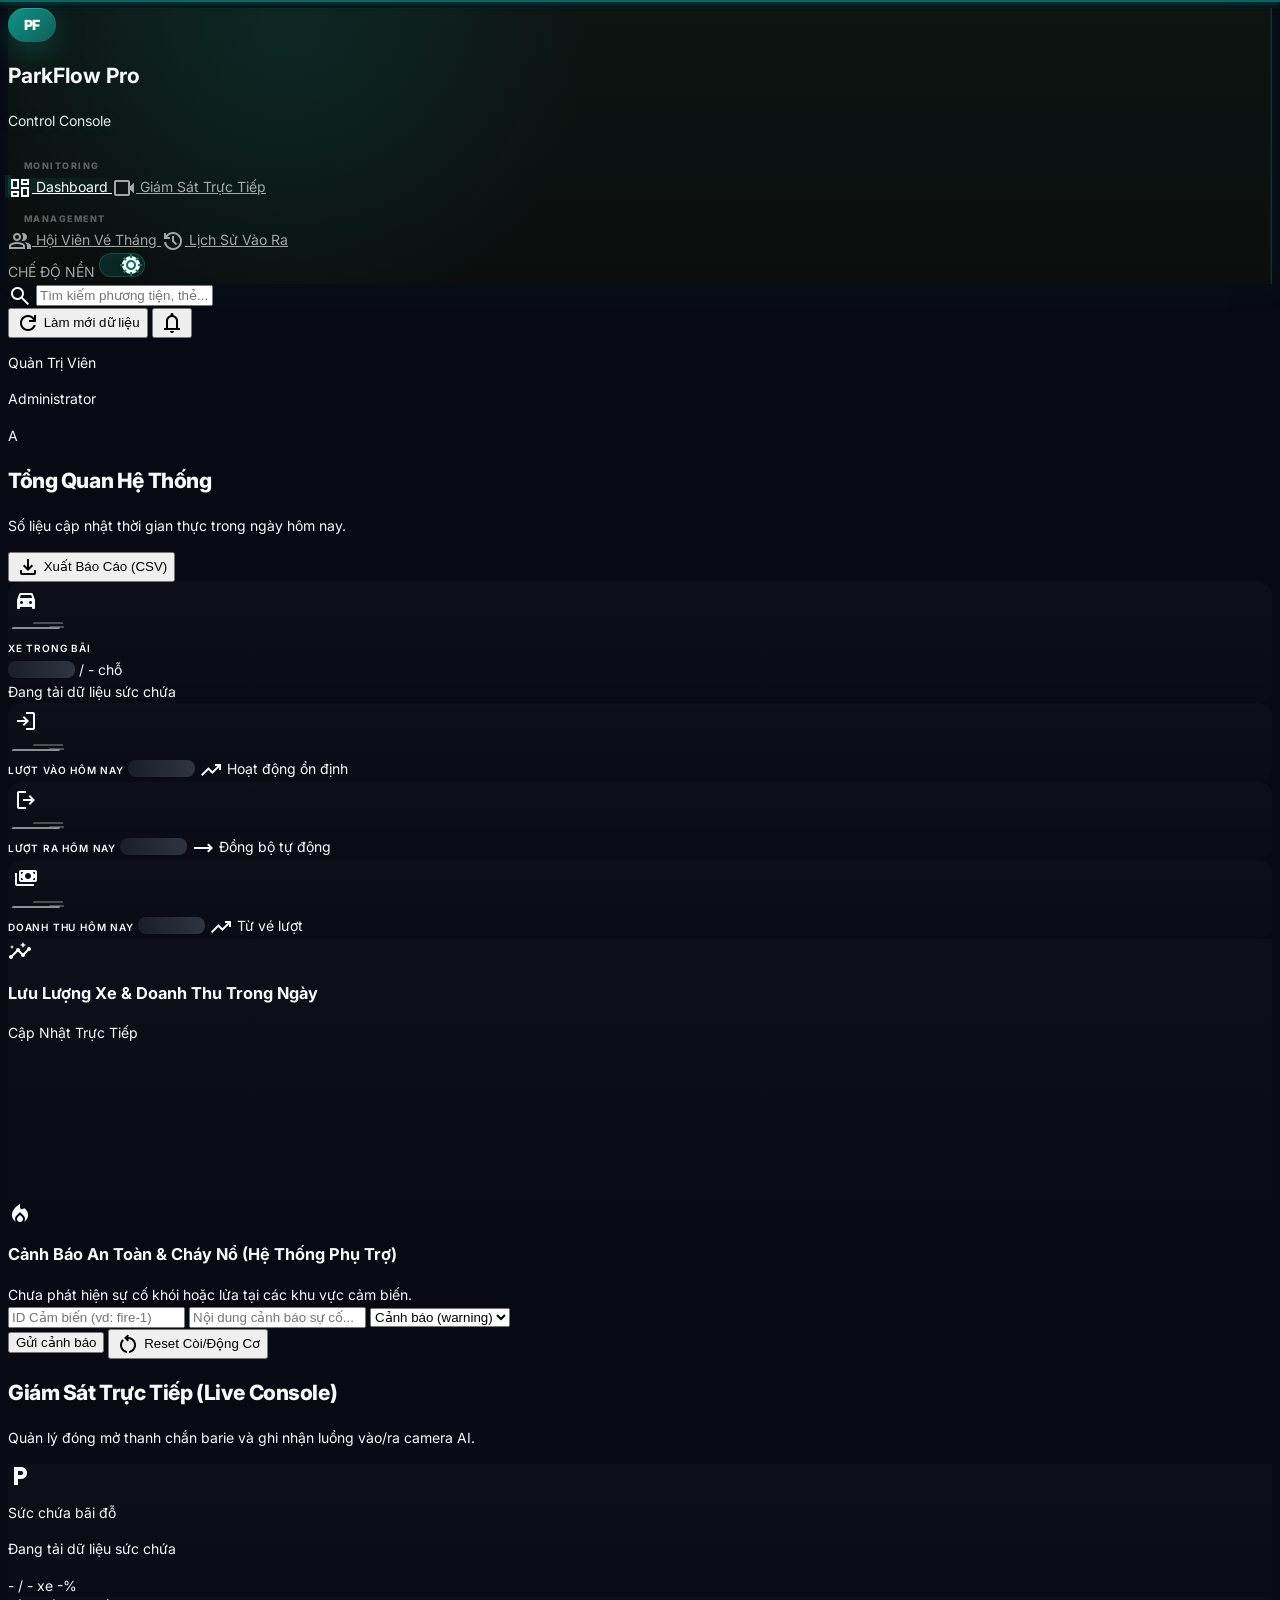
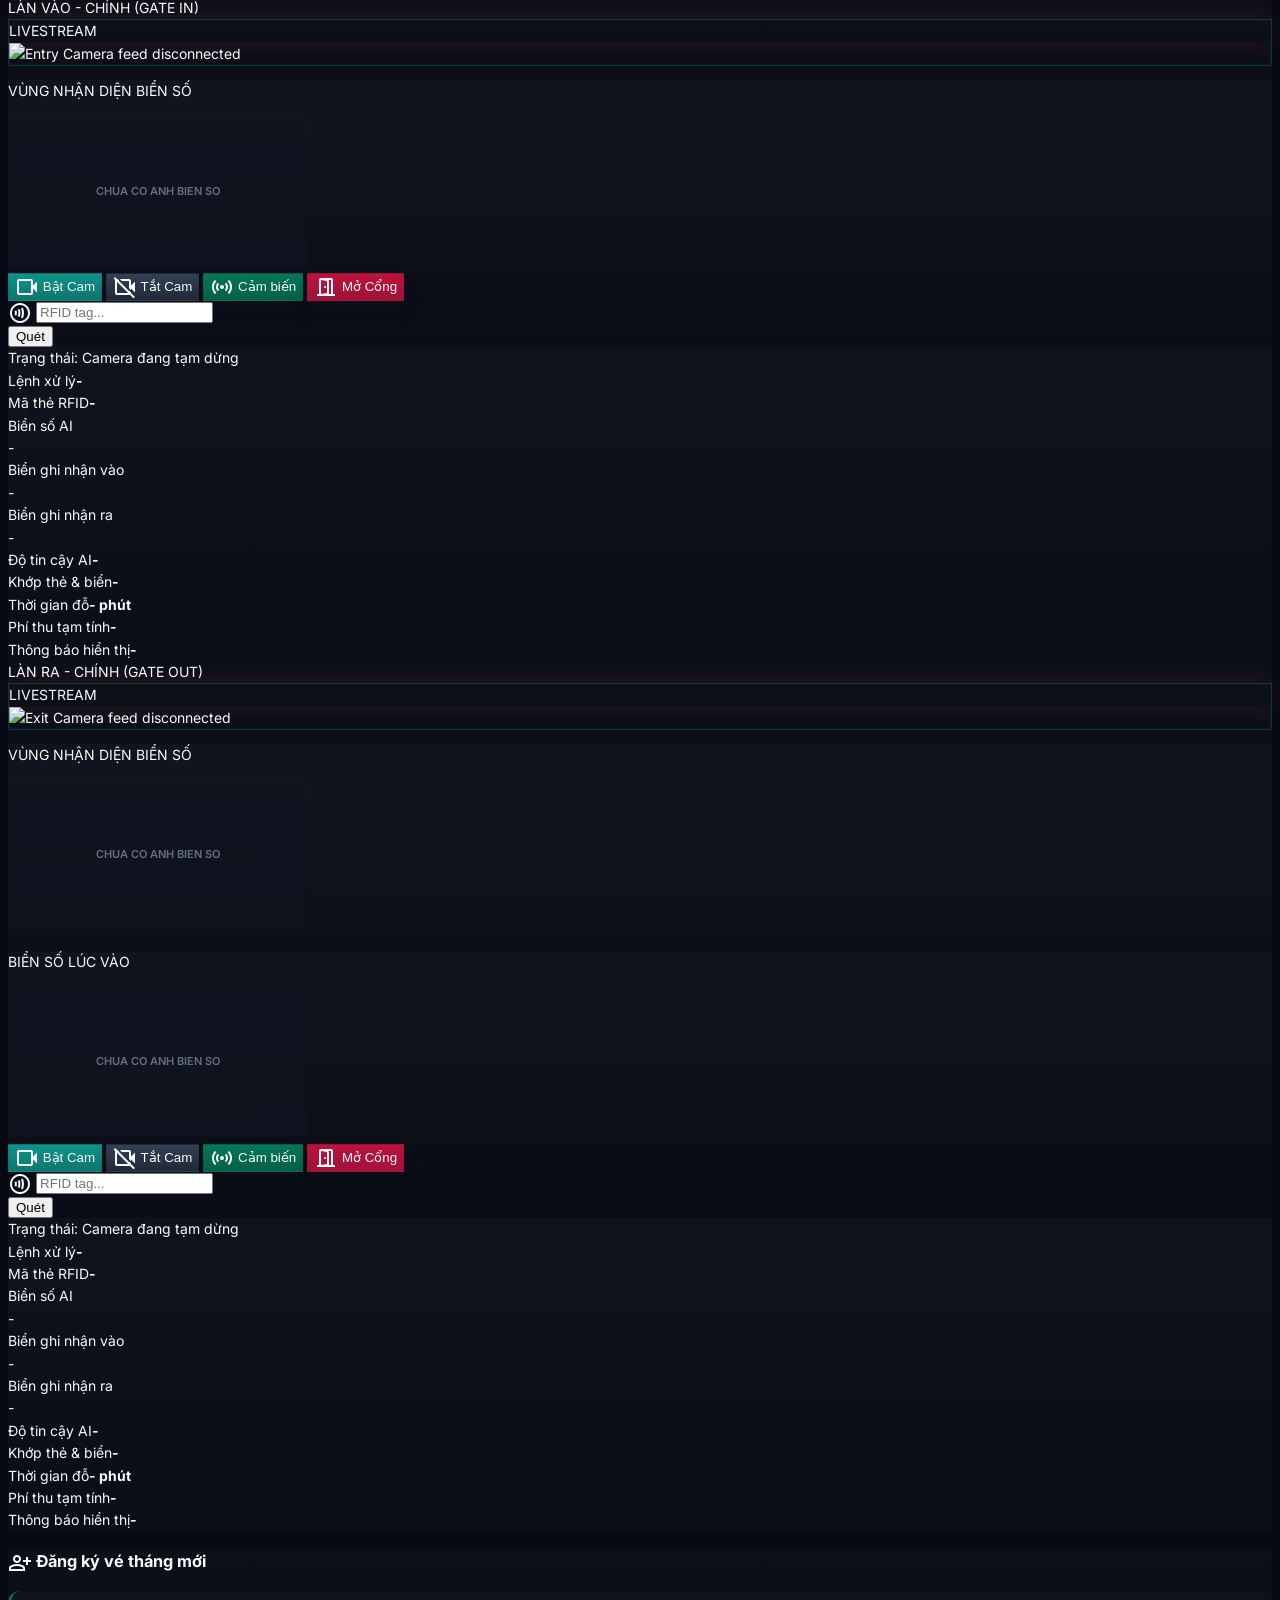
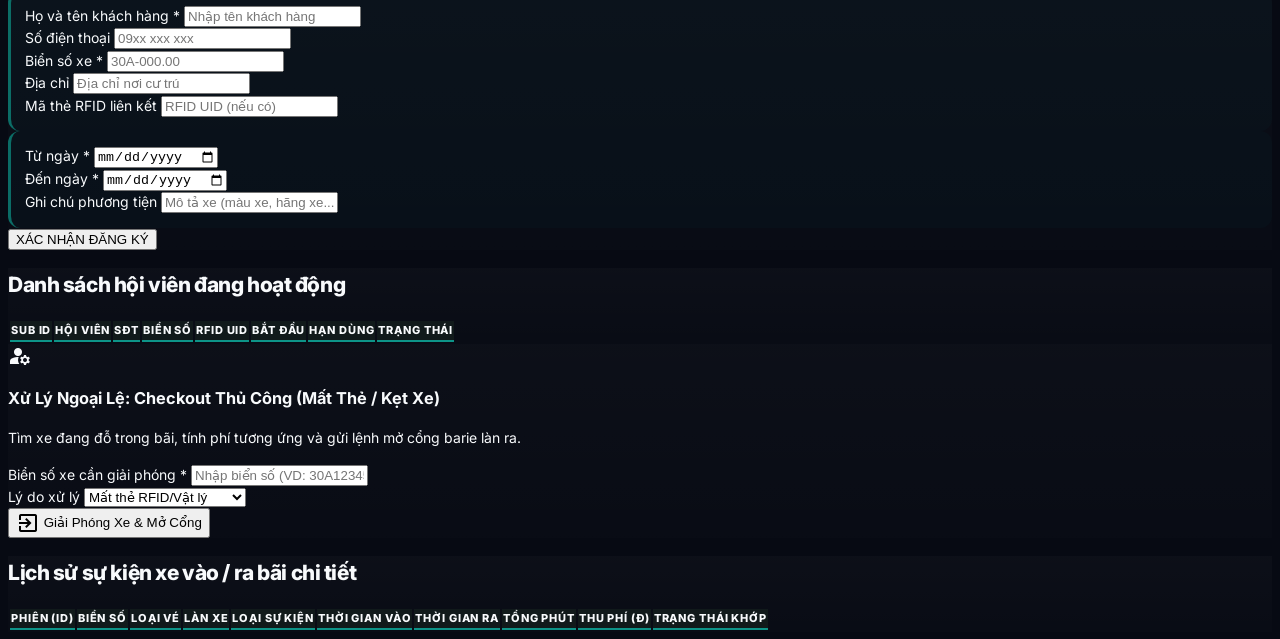
==== frontend/index.html @ 708bc525 "Improve brand subtitle contrast" ====
<!DOCTYPE html>
<html lang="vi" class="dark">
<head>
    <meta charset="utf-8"/>
    <meta content="width=device-width, initial-scale=1.0" name="viewport"/>
    <title>ParkFlow Control - Hệ Thống Quản Lý Bãi Gửi Xe Thông Minh</title>
    <script src="https://cdn.tailwindcss.com?plugins=forms,container-queries"></script>
    <link href="https://fonts.googleapis.com/css2?family=Inter:wght@400;500;600;700;800&amp;display=swap" rel="stylesheet"/>
    <link href="https://fonts.googleapis.com/css2?family=Material+Symbols+Outlined:wght,FILL@100..700,0..1&amp;display=swap" rel="stylesheet"/>
    <script src="https://cdn.jsdelivr.net/npm/chart.js"></script>
    <link rel="stylesheet" href="style.css"/>
    <script id="tailwind-config">
        tailwind.config = {
            darkMode: "class",
            theme: {
                extend: {
                    colors: {
                        background: "var(--color-background)",
                        surface: "var(--color-surface)",
                        "surface-card": "var(--color-surface-card)",
                        "border-subtle": "var(--color-border-subtle)",
                        "on-background": "var(--color-on-background)",
                        "on-surface": "var(--color-on-surface)",
                        "on-surface-variant": "var(--color-on-surface-variant)",
                        "surface-container-low": "var(--color-surface-container-low)",
                        "surface-container-lowest": "var(--color-surface-container-lowest)",
                        "surface-container-high": "var(--color-surface-container-high)",
                        "surface-variant": "var(--color-surface-variant)",
                        "sidebar-bg": "var(--color-sidebar-bg)",
                        "sidebar-text": "var(--color-sidebar-text)",
                        primary: "var(--color-primary)",
                        "primary-hover": "var(--color-primary-hover)",
                        success: "#10b981",
                        warning: "#f59e0b",
                        error: "#f43f5e",
                        danger: "#f43f5e"
                    },
                    borderRadius: {
                        "DEFAULT": "0.5rem",
                        "lg": "0.75rem",
                        "xl": "1rem",
                        "2xl": "1.5rem",
                        "full": "9999px"
                    },
                    spacing: {
                        "stack-sm": "8px",
                        "stack-md": "16px",
                        "sidebar-width": "260px",
                        "gutter": "24px",
                        "container-max": "1440px",
                        "margin-mobile": "16px",
                        "stack-lg": "24px",
                        "margin-desktop": "32px"
                    },
                    fontFamily: {
                        sans: ["Inter", "sans-serif"],
                        label-sm: ["Inter"],
                        title-sm: ["Inter"],
                        display-lg: ["Inter"],
                        body-md: ["Inter"],
                        headline-md: ["Inter"],
                        body-sm: ["Inter"],
                        label-caps: ["Inter"]
                    },
                    fontSize: {
                        "label-sm": ["12px", {"lineHeight": "16px", "fontWeight": "500"}],
                        "title-sm": ["18px", {"lineHeight": "24px", "fontWeight": "600"}],
                        "display-lg": ["32px", {"lineHeight": "40px", "letterSpacing": "-0.02em", "fontWeight": "700"}],
                        "body-md": ["16px", {"lineHeight": "24px", "fontWeight": "400"}],
                        "headline-md": ["24px", {"lineHeight": "32px", "letterSpacing": "-0.01em", "fontWeight": "600"}],
                        "body-sm": ["14px", {"lineHeight": "20px", "fontWeight": "400"}],
                        "label-caps": ["12px", {"lineHeight": "16px", "letterSpacing": "0.05em", "fontWeight": "600"}]
                    }
                }
            }
        }
    </script>
</head>
<body class="text-on-background min-h-screen">
<!-- SideNavBar -->
<aside class="pf-sidebar fixed left-0 top-0 h-screen w-sidebar-width bg-sidebar-bg flex flex-col py-stack-lg z-50">
    <div class="px-stack-lg mb-8">
        <div class="flex items-center gap-stack-sm">
            <span class="pf-logo-mark">PF</span>
            <div>
                <h1 class="text-headline-md font-extrabold text-sidebar-text leading-none bg-gradient-to-r from-teal-300 to-slate-100 bg-clip-text text-transparent">ParkFlow Pro</h1>
                <p class="pf-brand-subtitle text-[10px] font-bold mt-1 uppercase tracking-widest">Control Console</p>
            </div>
        </div>
    </div>
    
    <nav class="flex-1 space-y-1.5 px-3">
        <div class="pf-section-label">MONITORING</div>
        <a class="pf-nav-link sidebar-active flex items-center gap-stack-md text-sidebar-text px-4 py-3 rounded-lg transition-all hover:bg-white/5" href="#">
            <span class="pf-nav-dot"></span>
            <span class="material-symbols-outlined text-xl" data-icon="dashboard">dashboard</span>
            <span class="text-label-sm font-semibold">Dashboard</span>
        </a>
        <a class="pf-nav-link flex items-center gap-stack-md text-sidebar-text/60 px-4 py-3 rounded-lg transition-all hover:bg-white/5 hover:text-sidebar-text" href="#">
            <span class="pf-nav-dot"></span>
            <span class="material-symbols-outlined text-xl" data-icon="videocam">videocam</span>
            <span class="text-label-sm font-semibold">Giám Sát Trực Tiếp</span>
        </a>
        <div class="pf-section-label">MANAGEMENT</div>
        <a class="pf-nav-link flex items-center gap-stack-md text-sidebar-text/60 px-4 py-3 rounded-lg transition-all hover:bg-white/5 hover:text-sidebar-text" href="#">
            <span class="pf-nav-dot"></span>
            <span class="material-symbols-outlined text-xl" data-icon="group">group</span>
            <span class="text-label-sm font-semibold">Hội Viên Vé Tháng</span>
        </a>
        <a class="pf-nav-link flex items-center gap-stack-md text-sidebar-text/60 px-4 py-3 rounded-lg transition-all hover:bg-white/5 hover:text-sidebar-text" href="#">
            <span class="pf-nav-dot"></span>
            <span class="material-symbols-outlined text-xl" data-icon="history">history</span>
            <span class="text-label-sm font-semibold">Lịch Sử Vào Ra</span>
        </a>
    </nav>

    <!-- Bottom Sidebar Section with Theme Toggle -->
    <div class="mt-auto px-4 pt-4 border-t border-white/5 space-y-3">
        <div class="flex items-center justify-between bg-white/5 p-2 rounded-full border border-white/5">
            <span class="text-[11px] font-bold text-sidebar-text/60 tracking-wider">CHẾ ĐỘ NỀN</span>
            <button id="themeToggleBtn" class="pf-theme-toggle flex items-center" title="Chuyển chế độ sáng/tối">
                <span class="pf-theme-knob">
                    <span class="material-symbols-outlined text-[13px]" id="themeToggleIcon">light_mode</span>
                </span>
            </button>
        </div>
    </div>
</aside>

<!-- TopAppBar -->
<header class="fixed top-0 right-0 h-16 bg-surface/80 backdrop-blur-md shadow-sm flex justify-between items-center px-gutter z-40 border-b border-border-subtle/40" style="left: 260px; width: calc(100% - 260px);">
    <div class="flex items-center gap-stack-lg">
        <div class="relative">
            <span class="absolute inset-y-0 left-3 flex items-center text-on-surface-variant/40">
                <span class="material-symbols-outlined text-xl">search</span>
            </span>
            <input class="pl-10 pr-4 py-2 bg-surface-container-low border border-border-subtle/50 rounded-full w-80 text-xs focus:outline-none focus:ring-2 focus:ring-primary/20 focus:border-primary transition-all bg-transparent" placeholder="Tìm kiếm phương tiện, thẻ..." type="text"/>
        </div>
    </div>
    
    <div class="flex items-center gap-stack-md">
        <button id="refreshBtn" class="bg-primary/10 hover:bg-primary/20 text-primary px-4 py-1.8 rounded-full text-xs font-bold flex items-center gap-1.5 transition-colors shadow-sm">
            <span class="material-symbols-outlined text-sm">refresh</span> Làm mới dữ liệu
        </button>
        <button class="p-2 text-on-surface-variant hover:bg-surface-container-low rounded-full transition-colors relative">
            <span class="material-symbols-outlined text-xl">notifications</span>
            <span class="absolute top-1.5 right-1.5 w-2 h-2 rounded-full bg-primary animate-pulse"></span>
        </button>
        <div class="h-6 w-px bg-border-subtle/60 mx-1"></div>
        
        <div class="flex items-center gap-3">
            <div class="text-right">
                <p class="text-xs font-bold text-on-surface">Quản Trị Viên</p>
                <p class="text-[9px] font-bold text-on-surface-variant/60 uppercase tracking-widest">Administrator</p>
            </div>
            <div class="w-9 h-9 rounded-full bg-gradient-to-tr from-teal-600 to-teal-800 flex items-center justify-center font-bold text-white shadow shadow-teal-500/20 text-sm">A</div>
        </div>
    </div>
</header>

<!-- Main Content Canvas -->
<main class="ml-[260px] pt-24 p-gutter min-h-screen">
    
    <!-- Dashboard / Overview Panel -->
    <div class="space-y-stack-lg" id="panel-dashboard">
        <div class="flex justify-between items-center mb-2">
            <div>
                <h2 class="text-headline-md font-bold text-on-surface tracking-tight">Tổng Quan Hệ Thống</h2>
                <p class="text-xs text-on-surface-variant/80">Số liệu cập nhật thời gian thực trong ngày hôm nay.</p>
            </div>
            <button id="btnExportCSV" class="bg-primary hover:bg-primary-hover text-white px-5 py-2.5 rounded-lg flex items-center gap-2 text-xs font-bold shadow-md shadow-primary/15 transition-all hover:scale-[1.02] cursor-pointer">
                <span class="material-symbols-outlined text-sm">download</span>
                Xuất Báo Cáo (CSV)
            </button>
        </div>

        <!-- Stats Bento Grid -->
        <div class="grid grid-cols-1 md:grid-cols-2 lg:grid-cols-4 gap-stack-lg">
            <!-- Card 1 -->
            <div class="pf-stat-card pf-stat-teal bg-surface-card p-5 border border-border-subtle shadow-sm flex flex-col gap-3 relative overflow-hidden group hover:ring-1 hover:ring-primary/20 hover:shadow-lg transition-all duration-300">
                <div class="flex items-start justify-between">
                    <div class="pf-stat-icon bg-primary/10 text-primary">
                        <span class="material-symbols-outlined text-xl" style="font-variation-settings: 'FILL' 1;">directions_car</span>
                    </div>
                    <div class="pf-sparkline text-primary"></div>
                </div>
                <span class="pf-stat-label text-on-surface-variant/70">Xe Trong Bãi</span>
                <div class="flex items-baseline gap-1.5 mt-2">
                    <span id="statInBay" class="pf-skeleton text-3xl font-extrabold text-primary">Đang tải...</span>
                    <span id="statCapacityText" class="text-[11px] font-semibold text-on-surface-variant/80">/ - chỗ</span>
                </div>
                <div class="w-full bg-surface-container-low h-1.5 rounded-full mt-3 overflow-hidden">
                    <div id="capacityBar" class="bg-primary h-full w-0 transition-all duration-500"></div>
                </div>
                <div id="capacityStatus" class="mt-2 text-[10px] font-bold text-primary flex items-center gap-1.5">
                    <span id="capacityStatusDot" class="w-1.5 h-1.5 rounded-full bg-primary"></span>
                    <span id="capacityStatusText">Đang tải dữ liệu sức chứa</span>
                </div>
            </div>

            <!-- Card 2 -->
            <div class="pf-stat-card pf-stat-blue bg-surface-card p-5 border border-border-subtle shadow-sm flex flex-col gap-3 relative overflow-hidden group hover:ring-1 hover:ring-blue-500/20 hover:shadow-lg transition-all duration-300">
                <div class="flex items-start justify-between">
                    <div class="pf-stat-icon bg-blue-500/10 text-blue-500">
                        <span class="material-symbols-outlined text-xl" style="font-variation-settings: 'FILL' 1;">login</span>
                    </div>
                    <div class="pf-sparkline text-blue-500"></div>
                </div>
                <span class="pf-stat-label text-on-surface-variant/70">Lượt Vào Hôm Nay</span>
                <span id="statInToday" class="pf-skeleton text-3xl font-extrabold text-blue-500 mt-2">Đang tải...</span>
                <span class="text-[10px] text-blue-500/80 font-medium mt-1 flex items-center gap-1"><span class="material-symbols-outlined text-xs">trending_up</span> Hoạt động ổn định</span>
            </div>

            <!-- Card 3 -->
            <div class="pf-stat-card pf-stat-amber bg-surface-card p-5 border border-border-subtle shadow-sm flex flex-col gap-3 relative overflow-hidden group hover:ring-1 hover:ring-warning/20 hover:shadow-lg transition-all duration-300">
                <div class="flex items-start justify-between">
                    <div class="pf-stat-icon bg-warning/10 text-warning">
                        <span class="material-symbols-outlined text-xl" style="font-variation-settings: 'FILL' 1;">logout</span>
                    </div>
                    <div class="pf-sparkline text-warning"></div>
                </div>
                <span class="pf-stat-label text-on-surface-variant/70">Lượt Ra Hôm Nay</span>
                <span id="statOutToday" class="pf-skeleton text-3xl font-extrabold text-warning mt-2">Đang tải...</span>
                <span class="text-[10px] text-warning/80 font-medium mt-1 flex items-center gap-1"><span class="material-symbols-outlined text-xs">trending_flat</span> Đồng bộ tự động</span>
            </div>

            <!-- Card 4 -->
            <div class="pf-stat-card pf-stat-emerald bg-surface-card p-5 border border-border-subtle shadow-sm flex flex-col gap-3 relative overflow-hidden group hover:ring-1 hover:ring-success/20 hover:shadow-lg transition-all duration-300">
                <div class="flex items-start justify-between">
                    <div class="pf-stat-icon bg-success/10 text-success">
                        <span class="material-symbols-outlined text-xl" style="font-variation-settings: 'FILL' 1;">payments</span>
                    </div>
                    <div class="pf-sparkline text-success"></div>
                </div>
                <span class="pf-stat-label text-on-surface-variant/70">Doanh Thu Hôm Nay</span>
                <span id="statRevenue" class="pf-skeleton text-3xl font-extrabold text-success mt-2">Đang tải...</span>
                <span class="text-[10px] text-success/80 font-medium mt-1 flex items-center gap-1"><span class="material-symbols-outlined text-xs">trending_up</span> Từ vé lượt</span>
            </div>
        </div>

        <!-- Analytics Chart -->
        <div class="bg-surface-card p-6 rounded-xl border border-border-subtle shadow-sm">
            <div class="flex justify-between items-center mb-4">
                <div class="flex items-center gap-2">
                    <span class="material-symbols-outlined text-primary text-xl">insights</span>
                    <h3 class="text-xs font-extrabold uppercase tracking-wider text-on-surface">Lưu Lượng Xe & Doanh Thu Trong Ngày</h3>
                </div>
                <span class="text-[10px] font-bold text-success/80 bg-success/10 border border-success/20 px-2.5 py-0.5 rounded-full uppercase tracking-wider">Cập Nhật Trực Tiếp</span>
            </div>
            <div class="h-64 relative">
                <canvas id="parkingFlowChart"></canvas>
            </div>
        </div>

        <!-- Fire Alerts Banner -->
        <div class="relative overflow-hidden bg-rose-500/10 dark:bg-rose-950/20 border border-rose-500/20 rounded-xl p-5 flex flex-col gap-stack-lg transition-all duration-500 shadow-sm" id="component-fire">
            <div class="flex items-start gap-stack-lg">
                <div class="bg-rose-600 text-white w-11 h-11 rounded-lg flex items-center justify-center shrink-0 shadow shadow-rose-500/35">
                    <span class="material-symbols-outlined text-2xl" style="font-variation-settings: 'FILL' 1;">local_fire_department</span>
                </div>
                <div class="flex-1">
                    <div>
                        <h3 class="text-sm font-bold text-rose-600 dark:text-rose-400">Cảnh Báo An Toàn &amp; Cháy Nổ (Hệ Thống Phụ Trợ)</h3>
                        <div id="fireList" class="mt-3.5 grid grid-cols-1 md:grid-cols-2 gap-3">
                            <div class="status-text text-xs text-on-surface-variant/70 italic">Chưa phát hiện sự cố khói hoặc lửa tại các khu vực cảm biến.</div>
                        </div>
                    </div>
                </div>
            </div>
            
            <!-- Fake Fire Form + Reset -->
            <div class="pt-4 border-t border-border-subtle/50 flex gap-3 items-center flex-wrap">
                <div class="flex flex-wrap gap-2 flex-1">
                    <input id="fireSensorId" placeholder="ID Cảm biến (vd: fire-1)" class="bg-surface-container-low border border-border-subtle/50 focus:ring-rose-500 focus:border-rose-500 rounded-lg text-xs px-3 py-2 w-48 outline-none bg-transparent" />
                    <input id="fireMessage" placeholder="Nội dung cảnh báo sự cố..." class="bg-surface-container-low border border-border-subtle/50 focus:ring-rose-500 focus:border-rose-500 rounded-lg text-xs px-3 py-2 flex-1 min-w-[200px] outline-none bg-transparent" />
                    <select id="fireLevel" class="bg-surface-container-low border border-border-subtle/50 focus:ring-rose-500 focus:border-rose-500 rounded-lg text-xs px-3 py-2 outline-none bg-transparent">
                        <option value="warning" class="bg-surface text-on-surface">Cảnh báo (warning)</option>
                        <option value="critical" class="bg-surface text-on-surface">Nguy hiểm (critical)</option>
                    </select>
                </div>
                <div class="flex gap-2 shrink-0">
                    <button id="fakeFireBtn" class="bg-rose-600 hover:bg-rose-700 text-white px-4 py-2 rounded-lg text-xs font-bold shadow hover:scale-[1.02] transition-all">
                        Gửi cảnh báo
                    </button>
                    <button id="resetFireBtn" class="bg-warning hover:bg-amber-600 text-white px-4 py-2 rounded-lg text-xs font-bold shadow hover:scale-[1.02] transition-all flex items-center gap-1">
                        <span class="material-symbols-outlined text-sm">restart_alt</span> Reset Còi/Động Cơ
                    </button>
                </div>
            </div>
        </div>
    </div>

    <!-- Monitoring Full Panel -->
    <div class="hidden space-y-stack-lg" id="panel-monitoring">
        <div class="mb-4">
            <h2 class="text-headline-md font-bold text-on-surface tracking-tight">Giám Sát Trực Tiếp (Live Console)</h2>
            <p class="text-xs text-on-surface-variant/80">Quản lý đóng mở thanh chắn barie và ghi nhận luồng vào/ra camera AI.</p>
        </div>

        <div id="liveCapacityPanel" class="bg-surface-card border border-border-subtle/70 rounded-xl p-4 flex flex-col md:flex-row md:items-center justify-between gap-3 shadow-sm">
            <div class="flex items-center gap-3">
                <div id="liveCapacityIcon" class="w-10 h-10 rounded-lg bg-primary/10 text-primary flex items-center justify-center">
                    <span class="material-symbols-outlined text-xl">local_parking</span>
                </div>
                <div>
                    <p class="text-[10px] font-bold text-on-surface-variant/60 uppercase tracking-widest">Sức chứa bãi đỗ</p>
                    <p id="liveCapacityMessage" class="text-sm font-bold text-on-surface">Đang tải dữ liệu sức chứa</p>
                </div>
            </div>
            <div class="min-w-[220px]">
                <div class="flex justify-between items-center text-[10px] font-bold text-on-surface-variant/70 mb-1">
                    <span id="liveCapacityCount">- / - xe</span>
                    <span id="liveCapacityPercent">-%</span>
                </div>
                <div class="w-full bg-surface-container-low h-2 rounded-full overflow-hidden">
                    <div id="liveCapacityBar" class="bg-primary h-full w-0 transition-all duration-500"></div>
                </div>
            </div>
        </div>

        <div class="grid grid-cols-1 xl:grid-cols-2 gap-stack-lg">
            <!-- Lane In -->
            <div class="bg-surface-card rounded-xl border border-border-subtle shadow-sm overflow-hidden flex flex-col hover:shadow-md transition-shadow duration-300" id="panel-entry">
                <div class="bg-gradient-to-r from-slate-900 to-slate-800 text-white px-5 py-3 flex justify-between items-center border-b border-slate-700/40">
                    <div class="flex items-center gap-2">
                        <span class="w-2.5 h-2.5 rounded-full bg-emerald-500 animate-pulse"></span>
                        <span class="font-bold text-xs uppercase tracking-widest text-slate-100">LÀN VÀO - CHÍNH (GATE IN)</span>
                    </div>
                </div>
                <div class="pf-camera-frame aspect-video bg-slate-950 flex items-center justify-center relative overflow-hidden group">
                    <div class="camera-scanline"></div>
                    <div class="pf-live-badge absolute top-4 left-4 z-10 flex items-center gap-1.5 bg-black/60 backdrop-blur-md px-2.5 py-1 rounded-full text-[9px] font-bold text-rose-500 uppercase tracking-widest border border-rose-500/20">
                        <span class="w-1.5 h-1.5 rounded-full bg-rose-500 animate-pulse"></span>
                        LIVESTREAM
                    </div>
                    <img id="video-entry" src="" class="w-full h-full object-cover" alt="Entry Camera feed disconnected" />
                </div>
                <div class="p-5 grid grid-cols-1 md:grid-cols-3 gap-5 bg-surface-container-low/40">
                    <div class="md:col-span-1 space-y-3.5">
                        <div class="bg-surface-card border border-border-subtle/60 p-2.5 rounded-lg text-center shadow-inner">
                            <p class="text-[9px] font-bold text-on-surface-variant/50 mb-1.5 tracking-wider uppercase">VÙNG NHẬN DIỆN BIỂN SỐ</p>
                            <div class="bg-surface-container-low rounded-lg flex items-center justify-center overflow-hidden h-20 border border-border-subtle/30">
                                <canvas id="canvas-entry" class="w-full h-full object-contain"></canvas>
                            </div>
                        </div>
                        <div class="space-y-2">
                            <!-- Button group styled as modern layout grid -->
                            <div class="grid grid-cols-2 gap-2">
                                <button data-action="start" data-gate="entry" class="pf-control-btn pf-control-start py-2 rounded-lg text-xs font-semibold flex items-center justify-center gap-1 shadow hover:scale-[1.02] transition-all">
                                    <span class="material-symbols-outlined text-sm">videocam</span> Bật Cam
                                </button>
                                <button data-action="stop" data-gate="entry" class="pf-control-btn pf-control-stop py-2 rounded-lg text-xs font-semibold flex items-center justify-center gap-1 shadow hover:scale-[1.02] transition-all">
                                    <span class="material-symbols-outlined text-sm">videocam_off</span> Tắt Cam
                                </button>
                                <button data-action="sensor" data-gate="entry" class="pf-control-btn pf-control-sensor py-2 rounded-lg text-xs font-semibold flex items-center justify-center gap-1 shadow hover:scale-[1.02] transition-all">
                                    <span class="material-symbols-outlined text-sm">sensors</span> Cảm biến
                                </button>
                                <button data-action="manual-open" data-gate="entry" class="pf-control-btn pf-control-danger py-2 rounded-lg text-xs font-semibold flex items-center justify-center gap-1 shadow hover:scale-[1.02] transition-all">
                                    <span class="material-symbols-outlined text-sm">door_open</span> Mở Cổng
                                </button>
                            </div>
                            <div class="flex gap-2 pt-1 border-t border-border-subtle/40">
                                <div class="relative flex-1">
                                    <span class="absolute inset-y-0 left-2.5 flex items-center text-on-surface-variant/40">
                                        <span class="material-symbols-outlined text-sm">contactless</span>
                                    </span>
                                    <input id="rfid-entry" placeholder="RFID tag..." class="w-full pl-8 pr-1 py-1.5 bg-surface border border-border-subtle/50 rounded-lg text-xs font-mono outline-none focus:ring-1 focus:ring-primary focus:border-primary transition-all bg-transparent" />
                                </div>
                                <button data-action="rfid" data-gate="entry" class="bg-amber-600 hover:bg-amber-700 text-white px-3.5 py-1.5 rounded-lg text-xs font-semibold shadow hover:scale-[1.02] transition-all">
                                    Quét
                                </button>
                            </div>
                        </div>
                    </div>
                    <div class="md:col-span-2 bg-surface-card border border-border-subtle/60 p-4 rounded-xl space-y-2 flex flex-col shadow-inner">
                        <div class="text-xs font-bold text-on-surface-variant pb-2 border-b border-border-subtle/50 flex items-center gap-1.5" id="status-entry">
                            <span class="w-1.5 h-1.5 rounded-full bg-slate-400"></span> Trạng thái: Chờ sự kiện...
                        </div>
                        <div id="result-entry" class="text-xs text-on-surface divide-y divide-border-subtle/30 flex-1 flex flex-col justify-center">
                            <!-- Will be populated by JS -->
                        </div>
                    </div>
                </div>
            </div>

            <!-- Lane Out -->
            <div class="bg-surface-card rounded-xl border border-border-subtle shadow-sm overflow-hidden flex flex-col hover:shadow-md transition-shadow duration-300" id="panel-exit">
                <div class="bg-gradient-to-r from-slate-900 to-slate-800 text-white px-5 py-3 flex justify-between items-center border-b border-slate-700/40">
                    <div class="flex items-center gap-2">
                        <span class="w-2.5 h-2.5 rounded-full bg-amber-500 animate-pulse"></span>
                        <span class="font-bold text-xs uppercase tracking-widest text-slate-100">LÀN RA - CHÍNH (GATE OUT)</span>
                    </div>
                </div>
                <div class="pf-camera-frame aspect-video bg-slate-950 flex items-center justify-center relative overflow-hidden group">
                    <div class="camera-scanline"></div>
                    <div class="pf-live-badge absolute top-4 left-4 z-10 flex items-center gap-1.5 bg-black/60 backdrop-blur-md px-2.5 py-1 rounded-full text-[9px] font-bold text-rose-500 uppercase tracking-widest border border-rose-500/20">
                        <span class="w-1.5 h-1.5 rounded-full bg-rose-500 animate-pulse"></span>
                        LIVESTREAM
                    </div>
                    <img id="video-exit" src="" class="w-full h-full object-cover" alt="Exit Camera feed disconnected" />
                </div>
                <div class="p-5 grid grid-cols-1 md:grid-cols-3 gap-5 bg-surface-container-low/40">
                    <div class="md:col-span-1 space-y-3.5">
                        <div class="bg-surface-card border border-border-subtle/60 p-2.5 rounded-lg text-center shadow-inner">
                            <p class="text-[9px] font-bold text-on-surface-variant/50 mb-1.5 tracking-wider uppercase">VÙNG NHẬN DIỆN BIỂN SỐ</p>
                            <div class="bg-surface-container-low rounded-lg flex items-center justify-center overflow-hidden h-20 border border-border-subtle/30">
                                <canvas id="canvas-exit" class="w-full h-full object-contain"></canvas>
                            </div>
                        </div>
                        <div class="bg-surface-card border border-border-subtle/60 p-2.5 rounded-lg text-center shadow-inner">
                            <p class="text-[9px] font-bold text-on-surface-variant/50 mb-1.5 tracking-wider uppercase">BIỂN SỐ LÚC VÀO</p>
                            <div class="bg-surface-container-low rounded-lg flex items-center justify-center overflow-hidden h-20 border border-border-subtle/30">
                                <canvas id="canvas-exit-entry" class="w-full h-full object-contain"></canvas>
                            </div>
                        </div>
                        <div class="space-y-2">
                            <!-- Button group styled as modern layout grid -->
                            <div class="grid grid-cols-2 gap-2">
                                <button data-action="start" data-gate="exit" class="pf-control-btn pf-control-start py-2 rounded-lg text-xs font-semibold flex items-center justify-center gap-1 shadow hover:scale-[1.02] transition-all">
                                    <span class="material-symbols-outlined text-sm">videocam</span> Bật Cam
                                </button>
                                <button data-action="stop" data-gate="exit" class="pf-control-btn pf-control-stop py-2 rounded-lg text-xs font-semibold flex items-center justify-center gap-1 shadow hover:scale-[1.02] transition-all">
                                    <span class="material-symbols-outlined text-sm">videocam_off</span> Tắt Cam
                                </button>
                                <button data-action="sensor" data-gate="exit" class="pf-control-btn pf-control-sensor py-2 rounded-lg text-xs font-semibold flex items-center justify-center gap-1 shadow hover:scale-[1.02] transition-all">
                                    <span class="material-symbols-outlined text-sm">sensors</span> Cảm biến
                                </button>
                                <button data-action="manual-open" data-gate="exit" class="pf-control-btn pf-control-danger py-2 rounded-lg text-xs font-semibold flex items-center justify-center gap-1 shadow hover:scale-[1.02] transition-all">
                                    <span class="material-symbols-outlined text-sm">door_open</span> Mở Cổng
                                </button>
                            </div>
                            <div class="flex gap-2 pt-1 border-t border-border-subtle/40">
                                <div class="relative flex-1">
                                    <span class="absolute inset-y-0 left-2.5 flex items-center text-on-surface-variant/40">
                                        <span class="material-symbols-outlined text-sm">contactless</span>
                                    </span>
                                    <input id="rfid-exit" placeholder="RFID tag..." class="w-full pl-8 pr-1 py-1.5 bg-surface border border-border-subtle/50 rounded-lg text-xs font-mono outline-none focus:ring-1 focus:ring-primary focus:border-primary transition-all bg-transparent" />
                                </div>
                                <button data-action="rfid" data-gate="exit" class="bg-amber-600 hover:bg-amber-700 text-white px-3.5 py-1.5 rounded-lg text-xs font-semibold shadow hover:scale-[1.02] transition-all">
                                    Quét
                                </button>
                            </div>
                        </div>
                    </div>
                    <div class="md:col-span-2 bg-surface-card border border-border-subtle/60 p-4 rounded-xl space-y-2 flex flex-col shadow-inner">
                        <div class="text-xs font-bold text-on-surface-variant pb-2 border-b border-border-subtle/50 flex items-center gap-1.5" id="status-exit">
                            <span class="w-1.5 h-1.5 rounded-full bg-slate-400"></span> Trạng thái: Chờ sự kiện...
                        </div>
                        <div id="result-exit" class="text-xs text-on-surface divide-y divide-border-subtle/30 flex-1 flex flex-col justify-center">
                            <!-- Will be populated by JS -->
                        </div>
                    </div>
                </div>
            </div>
        </div>
    </div>

    <!-- Subscribers Panel -->
    <div class="hidden grid grid-cols-1 lg:grid-cols-3 gap-stack-lg animate-fade-in" id="panel-subscribers">
        <div class="lg:col-span-1">
            <div class="bg-surface-card rounded-xl border border-border-subtle shadow-sm p-6 sticky top-24">
                <h3 class="text-sm font-extrabold mb-5 uppercase tracking-wider text-on-surface flex items-center gap-1.5">
                    <span class="material-symbols-outlined text-primary text-lg">person_add</span> Đăng ký vé tháng mới
                </h3>
                <form id="monthlyForm" class="space-y-4">
                    <div class="pf-form-group space-y-4">
                    <div>
                        <label class="block text-[11px] font-bold text-on-surface-variant/80 uppercase tracking-wider mb-1">Họ và tên khách hàng *</label>
                        <input id="monthlyFullName" class="w-full bg-surface border border-border-subtle/60 rounded-lg text-xs px-3 py-2 outline-none focus:ring-1 focus:ring-primary focus:border-primary transition-all bg-transparent" placeholder="Nhập tên khách hàng" required type="text"/>
                    </div>
                    <div>
                        <label class="block text-[11px] font-bold text-on-surface-variant/80 uppercase tracking-wider mb-1">Số điện thoại</label>
                        <input id="monthlyPhone" class="w-full bg-surface border border-border-subtle/60 rounded-lg text-xs px-3 py-2 outline-none focus:ring-1 focus:ring-primary focus:border-primary transition-all bg-transparent" placeholder="09xx xxx xxx" type="tel"/>
                    </div>
                    <div>
                        <label class="block text-[11px] font-bold text-on-surface-variant/80 uppercase tracking-wider mb-1">Biển số xe *</label>
                        <input id="monthlyPlate" class="w-full bg-surface border border-border-subtle/60 rounded-lg text-xs px-3 py-2 outline-none focus:ring-1 focus:ring-primary focus:border-primary transition-all font-mono uppercase bg-transparent" placeholder="30A-000.00" required type="text"/>
                    </div>
                    <div>
                        <label class="block text-[11px] font-bold text-on-surface-variant/80 uppercase tracking-wider mb-1">Địa chỉ</label>
                        <input id="monthlyAddress" class="w-full bg-surface border border-border-subtle/60 rounded-lg text-xs px-3 py-2 outline-none focus:ring-1 focus:ring-primary focus:border-primary transition-all bg-transparent" placeholder="Địa chỉ nơi cư trú" type="text"/>
                    </div>
                    <div>
                        <label class="block text-[11px] font-bold text-on-surface-variant/80 uppercase tracking-wider mb-1">Mã thẻ RFID liên kết</label>
                        <input id="monthlyRfid" class="w-full bg-surface border border-border-subtle/60 rounded-lg text-xs px-3 py-2 outline-none focus:ring-1 focus:ring-primary focus:border-primary transition-all font-mono bg-transparent" placeholder="RFID UID (nếu có)" type="text"/>
                    </div>
                    </div>
                    <div class="pf-form-group space-y-4">
                    <div class="grid grid-cols-2 gap-3">
                        <div>
                            <label class="block text-[11px] font-bold text-on-surface-variant/80 uppercase tracking-wider mb-1">Từ ngày *</label>
                            <input id="monthlyStartDate" class="w-full bg-surface border border-border-subtle/60 rounded-lg text-xs px-3 py-2 outline-none focus:ring-1 focus:ring-primary focus:border-primary transition-all bg-transparent text-on-surface" required type="date"/>
                        </div>
                        <div>
                            <label class="block text-[11px] font-bold text-on-surface-variant/80 uppercase tracking-wider mb-1">Đến ngày *</label>
                            <input id="monthlyEndDate" class="w-full bg-surface border border-border-subtle/60 rounded-lg text-xs px-3 py-2 outline-none focus:ring-1 focus:ring-primary focus:border-primary transition-all bg-transparent text-on-surface" required type="date"/>
                        </div>
                    </div>
                    <div>
                        <label class="block text-[11px] font-bold text-on-surface-variant/80 uppercase tracking-wider mb-1">Ghi chú phương tiện</label>
                        <input id="monthlyVehicleNote" class="w-full bg-surface border border-border-subtle/60 rounded-lg text-xs px-3 py-2 outline-none focus:ring-1 focus:ring-primary focus:border-primary transition-all bg-transparent" placeholder="Mô tả xe (màu xe, hãng xe...)" type="text"/>
                    </div>
                    </div>
                    <div class="pt-2">
                        <button class="w-full bg-primary hover:bg-primary-hover text-white py-2.5 rounded-lg text-xs font-bold shadow-md shadow-primary/10 hover:scale-[1.01] transition-all" type="submit">
                            XÁC NHẬN ĐĂNG KÝ
                        </button>
                    </div>
                    <div id="monthlyStatus" class="text-xs text-center mt-2 font-bold"></div>
                </form>
            </div>
        </div>
        
        <div class="lg:col-span-2">
            <div class="bg-surface-card rounded-xl border border-border-subtle shadow-sm overflow-hidden flex flex-col">
                <div class="px-6 py-4 border-b border-border-subtle/50 flex justify-between items-center bg-surface-container-low/20">
                    <h2 class="text-sm font-bold text-on-surface">Danh sách hội viên đang hoạt động</h2>
                </div>
                <div class="overflow-x-auto">
                    <table class="pf-table w-full text-left border-collapse">
                        <thead>
                            <tr class="bg-surface-container-low text-[10px] font-bold text-on-surface-variant/80 uppercase tracking-wider border-b border-border-subtle/40">
                                <th class="px-5 py-3.5">Sub ID</th>
                                <th class="px-5 py-3.5">Hội viên</th>
                                <th class="px-5 py-3.5">SĐT</th>
                                <th class="px-5 py-3.5">Biển số</th>
                                <th class="px-5 py-3.5">RFID UID</th>
                                <th class="px-5 py-3.5">Bắt đầu</th>
                                <th class="px-5 py-3.5">Hạn dùng</th>
                                <th class="px-5 py-3.5 text-center">Trạng thái</th>
                            </tr>
                        </thead>
                        <tbody id="monthlyTableBody" class="divide-y divide-border-subtle/30 text-xs">
                            <!-- Populated dynamically -->
                        </tbody>
                    </table>
                </div>
            </div>
        </div>
    </div>

    <!-- Parking History Panel -->
    <div class="hidden space-y-stack-lg" id="panel-history">
        <!-- Force Checkout Panel -->
        <div class="bg-surface-card rounded-xl border border-warning/20 shadow-sm p-6 relative overflow-hidden">
            <div class="absolute top-0 left-0 w-1.5 h-full bg-warning"></div>
            <div class="flex items-center gap-3.5 mb-5">
                <div class="bg-warning/10 text-warning w-10 h-10 rounded-lg flex items-center justify-center shrink-0">
                    <span class="material-symbols-outlined text-xl" style="font-variation-settings: 'FILL' 1;">manage_accounts</span>
                </div>
                <div>
                    <h3 class="text-sm font-bold text-on-surface">Xử Lý Ngoại Lệ: Checkout Thủ Công (Mất Thẻ / Kẹt Xe)</h3>
                    <p class="text-xs text-on-surface-variant/70">Tìm xe đang đỗ trong bãi, tính phí tương ứng và gửi lệnh mở cổng barie làn ra.</p>
                </div>
            </div>
            
            <div class="flex gap-4 items-end flex-wrap">
                <div class="flex-1 min-w-[200px]">
                    <label class="block text-[11px] font-bold text-on-surface-variant/80 uppercase tracking-wider mb-1">Biển số xe cần giải phóng *</label>
                    <input id="forceCheckoutPlate" type="text" placeholder="Nhập biển số (VD: 30A12345)" class="w-full bg-surface border border-border-subtle/60 rounded-lg text-xs px-3 py-2 outline-none focus:ring-1 focus:ring-warning focus:border-warning transition-all font-mono uppercase bg-transparent" />
                </div>
                <div>
                    <label class="block text-[11px] font-bold text-on-surface-variant/80 uppercase tracking-wider mb-1">Lý do xử lý</label>
                    <select id="forceCheckoutReason" class="bg-surface border border-border-subtle/60 rounded-lg text-xs px-3 py-2 outline-none focus:ring-1 focus:ring-warning focus:border-warning transition-all bg-transparent text-on-surface">
                        <option value="lost_card" class="bg-surface text-on-surface">Mất thẻ RFID/Vật lý</option>
                        <option value="system_error" class="bg-surface text-on-surface">Cảm biến/Hệ thống lỗi</option>
                        <option value="manual_override" class="bg-surface text-on-surface">Bảo vệ kiểm tra thực tế</option>
                    </select>
                </div>
                <button id="forceCheckoutBtn" class="bg-warning hover:bg-amber-600 text-white px-5 py-2 rounded-lg text-xs font-bold shadow hover:scale-[1.02] transition-all flex items-center gap-1.5">
                    <span class="material-symbols-outlined text-sm">exit_to_app</span>
                    Giải Phóng Xe &amp; Mở Cổng
                </button>
            </div>
            <div id="forceCheckoutResult" class="mt-3.5 text-xs font-bold"></div>
        </div>

        <!-- History logs -->
        <div class="bg-surface-card rounded-xl border border-border-subtle shadow-sm overflow-hidden flex flex-col">
            <div class="px-6 py-4 border-b border-border-subtle/50 flex justify-between items-center bg-surface-container-low/20">
                <h2 class="text-sm font-bold text-on-surface">Lịch sử sự kiện xe vào / ra bãi chi tiết</h2>
            </div>
            <div class="overflow-x-auto">
                    <table class="pf-table w-full text-left border-collapse">
                    <thead>
                        <tr class="bg-surface-container-low text-[10px] font-bold text-on-surface-variant/80 uppercase tracking-wider border-b border-border-subtle/40">
                            <th class="px-5 py-3.5">Phiên (ID)</th>
                            <th class="px-5 py-3.5">Biển số</th>
                            <th class="px-5 py-3.5">Loại vé</th>
                            <th class="px-5 py-3.5">Làn xe</th>
                            <th class="px-5 py-3.5">Loại sự kiện</th>
                            <th class="px-5 py-3.5">Thời gian vào</th>
                            <th class="px-5 py-3.5">Thời gian ra</th>
                            <th class="px-5 py-3.5">Tổng phút</th>
                            <th class="px-5 py-3.5">Thu phí (đ)</th>
                            <th class="px-5 py-3.5">Trạng thái khớp</th>
                        </tr>
                    </thead>
                    <tbody id="parkingHistoryBody" class="divide-y divide-border-subtle/30 text-xs">
                        <!-- Populated dynamically -->
                    </tbody>
                </table>
            </div>
        </div>
    </div>
</main>

<script src="app.js" defer></script>
</body>
</html>
---- frontend/style.css ----
:root {
    --color-background: #f8fafc;
    --color-surface: #ffffff;
    --color-surface-card: #ffffff;
    --color-border-subtle: #e2e8f0;
    --color-on-background: #0f172a;
    --color-on-surface: #0f172a;
    --color-on-surface-variant: #64748b;
    --color-surface-container-low: #f1f5f9;
    --color-surface-container-lowest: #f8fafc;
    --color-surface-container-high: #e2e8f0;
    --color-surface-variant: #cbd5e1;
    --color-sidebar-bg: #0a0f0e;
    --color-sidebar-text: #f8fafc;
    --color-primary: #0d9488;
    --color-primary-hover: #0f766e;
}

.dark {
    --color-background: #070a13;
    --color-surface: #0f172a;
    --color-surface-card: #111a1b;
    --color-border-subtle: #1e293b;
    --color-on-background: #f8fafc;
    --color-on-surface: #f8fafc;
    --color-on-surface-variant: #94a3b8;
    --color-surface-container-low: #0b0f19;
    --color-surface-container-lowest: #070a12;
    --color-surface-container-high: #1e293b;
    --color-surface-variant: #334155;
    --color-sidebar-bg: #0a0f0e;
    --color-sidebar-text: #f8fafc;
    --color-primary: #0d9488;
    --color-primary-hover: #0f766e;
}

body {
    font-family: 'Inter', sans-serif;
    background-color: var(--color-background);
    color: var(--color-on-background);
    font-size: 14px;
    line-height: 1.6;
    transition: background-color 0.3s, color 0.3s;
}
.material-symbols-outlined { font-variation-settings: 'FILL' 0, 'wght' 400, 'GRAD' 0, 'opsz' 24; vertical-align: middle; }

button, a, input, select, textarea {
    transition: all 0.15s ease;
}

input:focus, select:focus, textarea:focus {
    box-shadow: 0 0 0 3px rgba(13, 148, 136, 0.2) !important;
}

.dark .bg-surface-card {
    background-image: linear-gradient(180deg, rgba(255, 255, 255, 0.025), rgba(255, 255, 255, 0.006));
}

.pf-sidebar {
    background:
        radial-gradient(circle at 22% 8%, rgba(13, 148, 136, 0.16), transparent 30%),
        linear-gradient(180deg, #0d1412 0%, #0a0f0e 100%) !important;
    border-right: 1px solid rgba(13, 148, 136, 0.28) !important;
    box-shadow: inset -1px 0 0 rgba(45, 212, 191, 0.08), 8px 0 36px rgba(13, 148, 136, 0.06);
}

.pf-sidebar a,
.pf-sidebar .text-sidebar-text\/60 {
    color: rgba(248, 250, 252, 0.64) !important;
}

.pf-sidebar a:hover,
.pf-sidebar .sidebar-active {
    color: #ffffff !important;
}

.pf-sidebar .material-symbols-outlined {
    color: currentColor;
}

.pf-logo-mark {
    width: 48px;
    height: 34px;
    border-radius: 9999px;
    display: inline-flex;
    align-items: center;
    justify-content: center;
    color: white;
    font-weight: 900;
    letter-spacing: -0.04em;
    background: linear-gradient(135deg, #0d9488, #115e59);
    box-shadow: 0 10px 30px rgba(13, 148, 136, 0.35), inset 0 1px 0 rgba(255, 255, 255, 0.18);
}

.pf-brand-subtitle {
    color: rgba(248, 250, 252, 0.92);
    text-shadow: 0 1px 10px rgba(13, 148, 136, 0.28);
}

.pf-section-label {
    padding: 14px 16px 6px;
    font-size: 9px;
    line-height: 1;
    font-weight: 800;
    letter-spacing: 0.16em;
    color: rgba(248, 250, 252, 0.34);
}

.pf-nav-link {
    position: relative;
}

.pf-nav-dot {
    width: 7px;
    height: 7px;
    border-radius: 9999px;
    background: rgba(148, 163, 184, 0.38);
    box-shadow: 0 0 0 3px transparent;
}

.sidebar-active {
    background: linear-gradient(90deg, rgba(13, 148, 136, 0.18) 0%, rgba(13, 148, 136, 0.025) 100%);
    color: #ffffff !important;
}

.sidebar-active .pf-nav-dot {
    background: #2dd4bf;
    box-shadow: 0 0 0 3px rgba(13, 148, 136, 0.16), 0 0 16px rgba(45, 212, 191, 0.65);
}

.pf-theme-toggle {
    width: 46px;
    height: 24px;
    border-radius: 9999px;
    padding: 2px;
    background: rgba(13, 148, 136, 0.18);
    border: 1px solid rgba(45, 212, 191, 0.22);
}

.pf-theme-knob {
    width: 18px;
    height: 18px;
    border-radius: 9999px;
    display: flex;
    align-items: center;
    justify-content: center;
    background: #f8fafc;
    color: #0f766e;
    transform: translateX(20px);
    box-shadow: 0 3px 12px rgba(0, 0, 0, 0.28);
}

html:not(.dark) .pf-theme-knob {
    transform: translateX(0);
}

h2, .pf-section-heading {
    font-weight: 800 !important;
    letter-spacing: -0.02em !important;
}

.pf-stat-card {
    border-top-width: 3px !important;
    border-radius: 14px;
}

.pf-stat-teal { border-top-color: #0d9488 !important; }
.pf-stat-blue { border-top-color: #2563eb !important; }
.pf-stat-amber { border-top-color: #f59e0b !important; }
.pf-stat-emerald { border-top-color: #10b981 !important; }

.pf-stat-icon {
    width: 36px;
    height: 36px;
    border-radius: 10px;
    display: inline-flex;
    align-items: center;
    justify-content: center;
}

.pf-stat-label {
    font-size: 10px;
    font-weight: 600;
    letter-spacing: 0.08em;
    text-transform: uppercase;
}

.pf-sparkline {
    width: 56px;
    height: 18px;
    border-radius: 9999px;
    position: relative;
    opacity: 0.55;
    overflow: hidden;
}

.pf-sparkline::before {
    content: "";
    position: absolute;
    left: 4px;
    right: 4px;
    top: 9px;
    height: 2px;
    border-radius: 9999px;
    background: currentColor;
    transform: skewX(-28deg);
    box-shadow: 18px -5px 0 -0.5px currentColor, 36px -1px 0 -0.5px currentColor;
}

.pf-skeleton {
    color: transparent !important;
    min-width: 78px;
    border-radius: 8px;
    background: linear-gradient(90deg, rgba(148, 163, 184, 0.12), rgba(148, 163, 184, 0.28), rgba(148, 163, 184, 0.12));
    background-size: 220% 100%;
    animation: shimmer 1.35s ease-in-out infinite;
}

@keyframes shimmer {
    0% { background-position: 100% 0; }
    100% { background-position: -100% 0; }
}

.pf-form-group {
    border-left: 3px solid rgba(13, 148, 136, 0.7);
    background: rgba(13, 148, 136, 0.035);
    border-radius: 12px;
    padding: 14px;
}

.pf-table thead th {
    position: sticky;
    top: 0;
    z-index: 5;
    font-size: 11px;
    font-weight: 800;
    letter-spacing: 0.08em;
    text-transform: uppercase;
    border-bottom: 2px solid #0d9488;
    background: var(--color-surface-card);
}

.pf-table tbody tr:nth-child(even) {
    background: rgba(13, 148, 136, 0.02);
}

.pf-badge {
    border-radius: 9999px !important;
}

.pf-camera-frame {
    border: 1px solid rgba(13, 148, 136, 0.3);
    box-shadow: inset 0 0 0 1px rgba(13, 148, 136, 0.06);
}

.pf-live-badge {
    border-color: rgba(244, 63, 94, 0.34) !important;
    box-shadow: 0 0 24px rgba(244, 63, 94, 0.14);
}

.pf-control-btn {
    color: #f8fafc;
    border: 1px solid rgba(15, 23, 42, 0.08);
    box-shadow: 0 8px 18px rgba(15, 23, 42, 0.08);
}

.pf-control-start {
    background: linear-gradient(180deg, #0d9488, #0f766e);
}

.pf-control-start:hover {
    background: linear-gradient(180deg, #14a79a, #0d6f68);
}

.pf-control-stop {
    background: linear-gradient(180deg, #334155, #1f2937);
}

.pf-control-stop:hover {
    background: linear-gradient(180deg, #475569, #273244);
}

.pf-control-sensor {
    background: linear-gradient(180deg, #047857, #065f46);
}

.pf-control-sensor:hover {
    background: linear-gradient(180deg, #059669, #047857);
}

.pf-control-danger {
    background: linear-gradient(180deg, #be123c, #9f1239);
}

.pf-control-danger:hover {
    background: linear-gradient(180deg, #e11d48, #be123c);
}

html:not(.dark) .pf-control-stop {
    background: linear-gradient(180deg, #243244, #16202c);
}

/* Custom Scrollbar */
::-webkit-scrollbar {
    width: 6px;
    height: 6px;
}
::-webkit-scrollbar-track {
    background: transparent;
}
::-webkit-scrollbar-thumb {
    background: rgba(13, 148, 136, 0.32);
    border-radius: 9999px;
}
::-webkit-scrollbar-thumb:hover {
    background: rgba(13, 148, 136, 0.5);
}

/* Alert flashing */
@keyframes pulse-glow-red {
    0%, 100% { box-shadow: 0 0 0 0 rgba(244, 63, 94, 0.4); }
    50% { box-shadow: 0 0 20px 8px rgba(244, 63, 94, 0.2); }
}
.fire-alarm-active {
    animation: pulse-glow-red 1.5s infinite;
    border-color: rgba(244, 63, 94, 0.8) !important;
    background-color: rgba(244, 63, 94, 0.1) !important;
}

/* Scanline animation for camera */
.camera-scanline {
    position: absolute;
    top: 0; left: 0; width: 100%; height: 2px;
    background: rgba(13, 148, 136, 0.42);
    box-shadow: 0 0 7px 1px rgba(13, 148, 136, 0.34);
    animation: scan 6s linear infinite;
    pointer-events: none;
}
@keyframes scan {
    0% { top: 0%; }
    50% { top: 100%; }
    100% { top: 0%; }
}
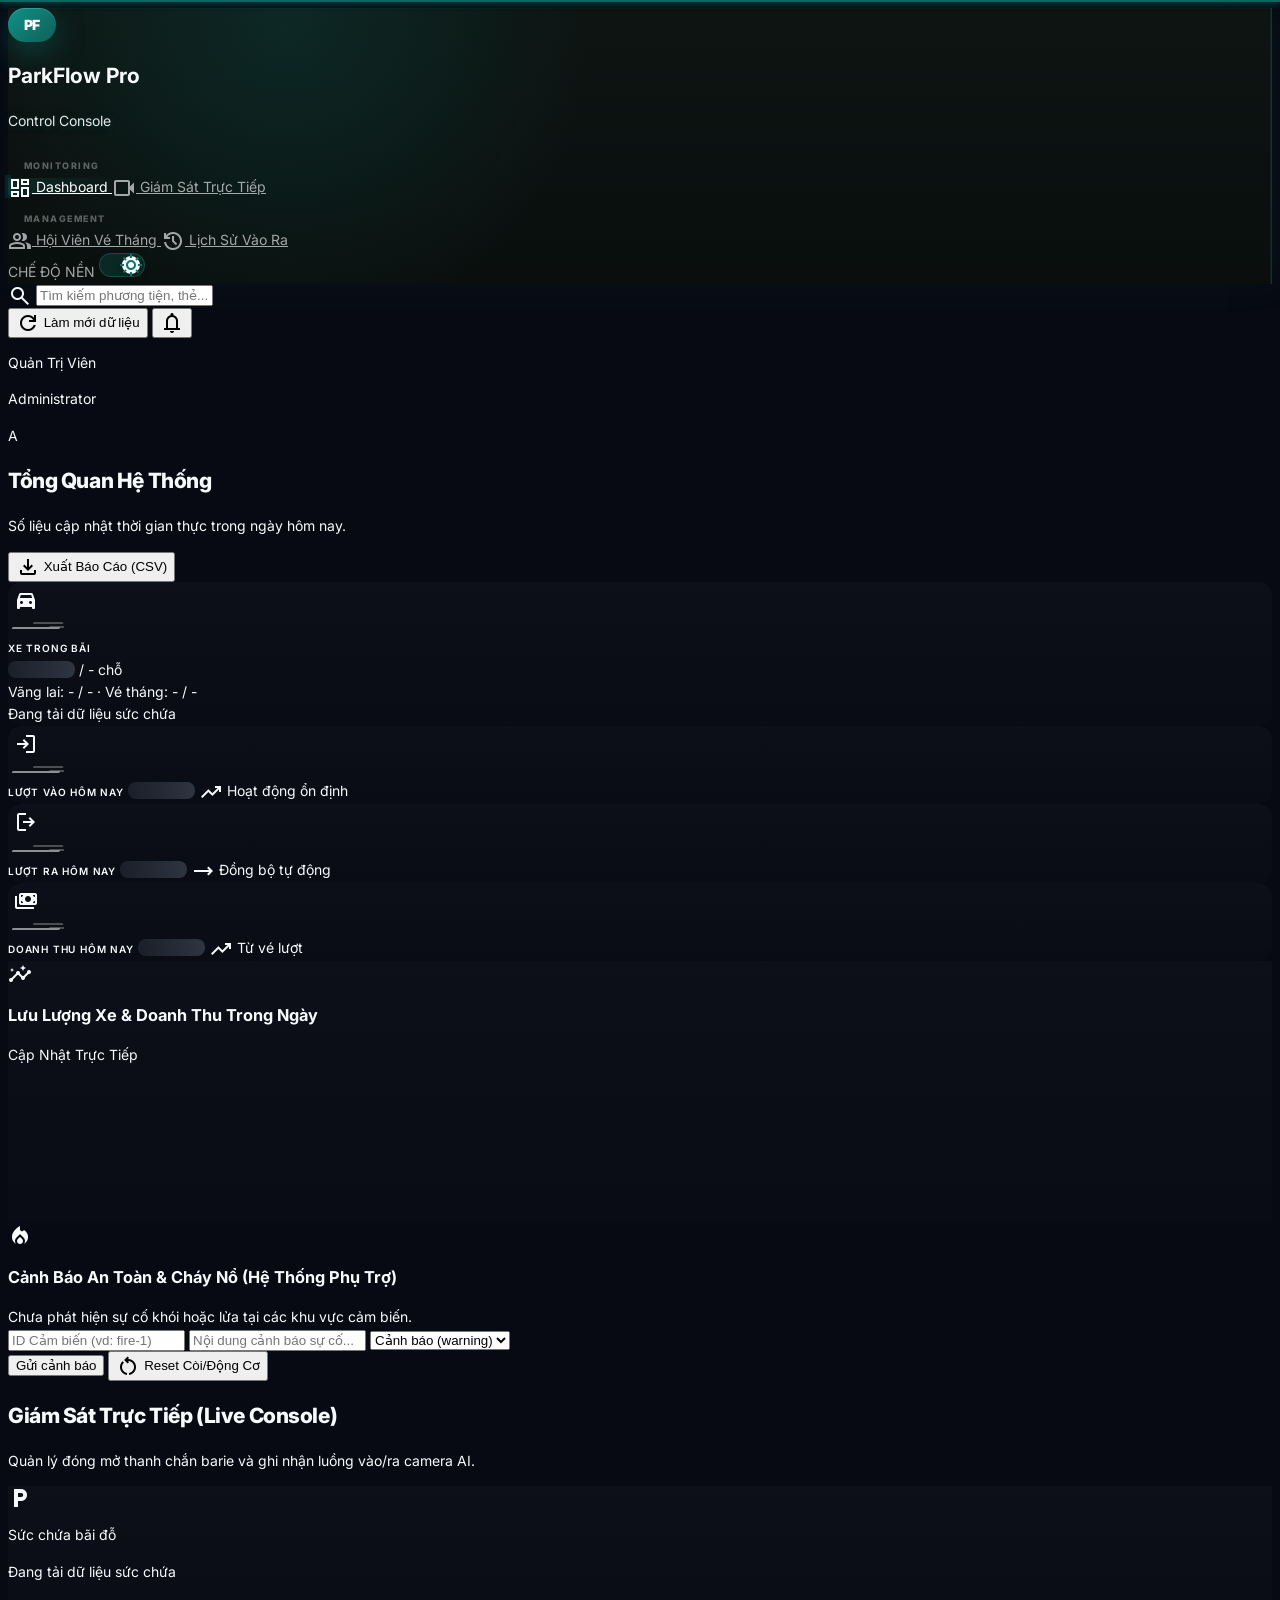
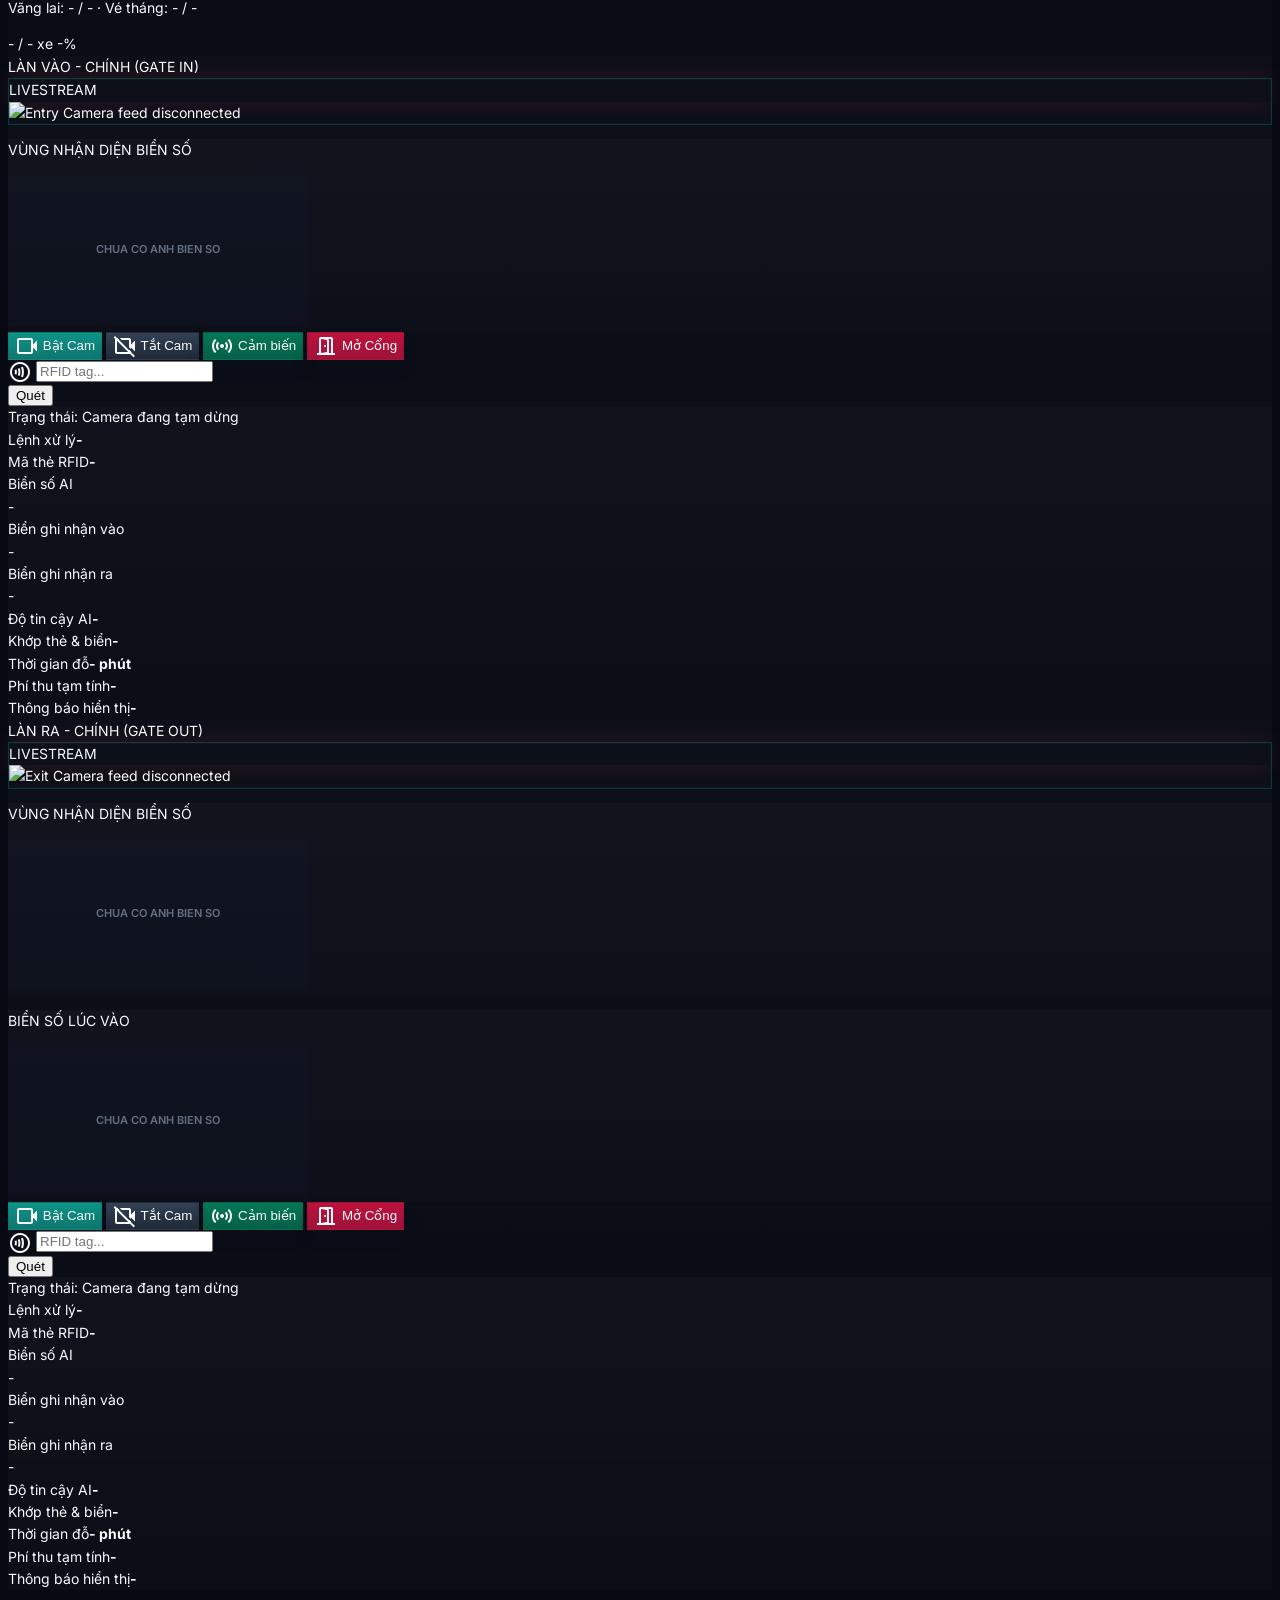
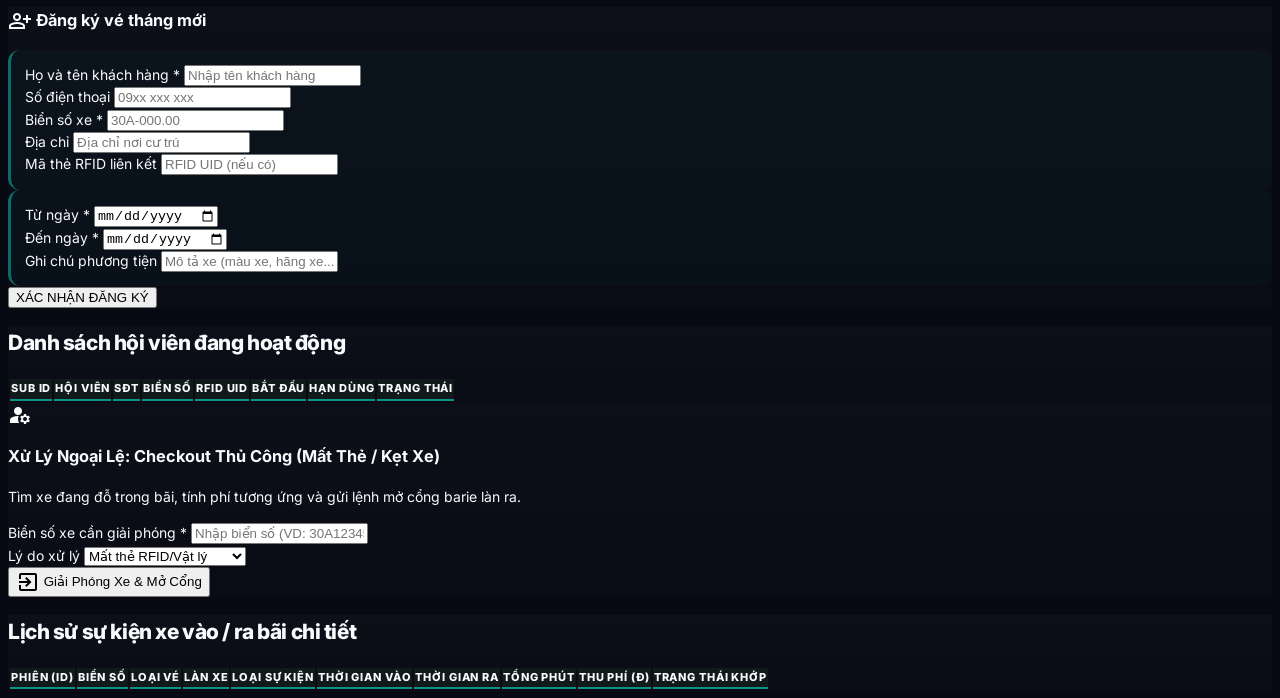
==== commit a42f6f3a: "Add split capacity and emergency logic coverage" ====
--- a/frontend/index.html
+++ b/frontend/index.html
@@ -189,6 +189,9 @@
                     <span id="statInBay" class="pf-skeleton text-3xl font-extrabold text-primary">Đang tải...</span>
                     <span id="statCapacityText" class="text-[11px] font-semibold text-on-surface-variant/80">/ - chỗ</span>
                 </div>
+                <div id="capacityBreakdown" class="text-[10px] font-semibold text-on-surface-variant/70 leading-relaxed">
+                    Vãng lai: - / - · Vé tháng: - / -
+                </div>
                 <div class="w-full bg-surface-container-low h-1.5 rounded-full mt-3 overflow-hidden">
                     <div id="capacityBar" class="bg-primary h-full w-0 transition-all duration-500"></div>
                 </div>
@@ -305,6 +308,7 @@
                 <div>
                     <p class="text-[10px] font-bold text-on-surface-variant/60 uppercase tracking-widest">Sức chứa bãi đỗ</p>
                     <p id="liveCapacityMessage" class="text-sm font-bold text-on-surface">Đang tải dữ liệu sức chứa</p>
+                    <p id="liveCapacityBreakdown" class="text-[11px] font-semibold text-on-surface-variant/75 mt-1">Vãng lai: - / - · Vé tháng: - / -</p>
                 </div>
             </div>
             <div class="min-w-[220px]">
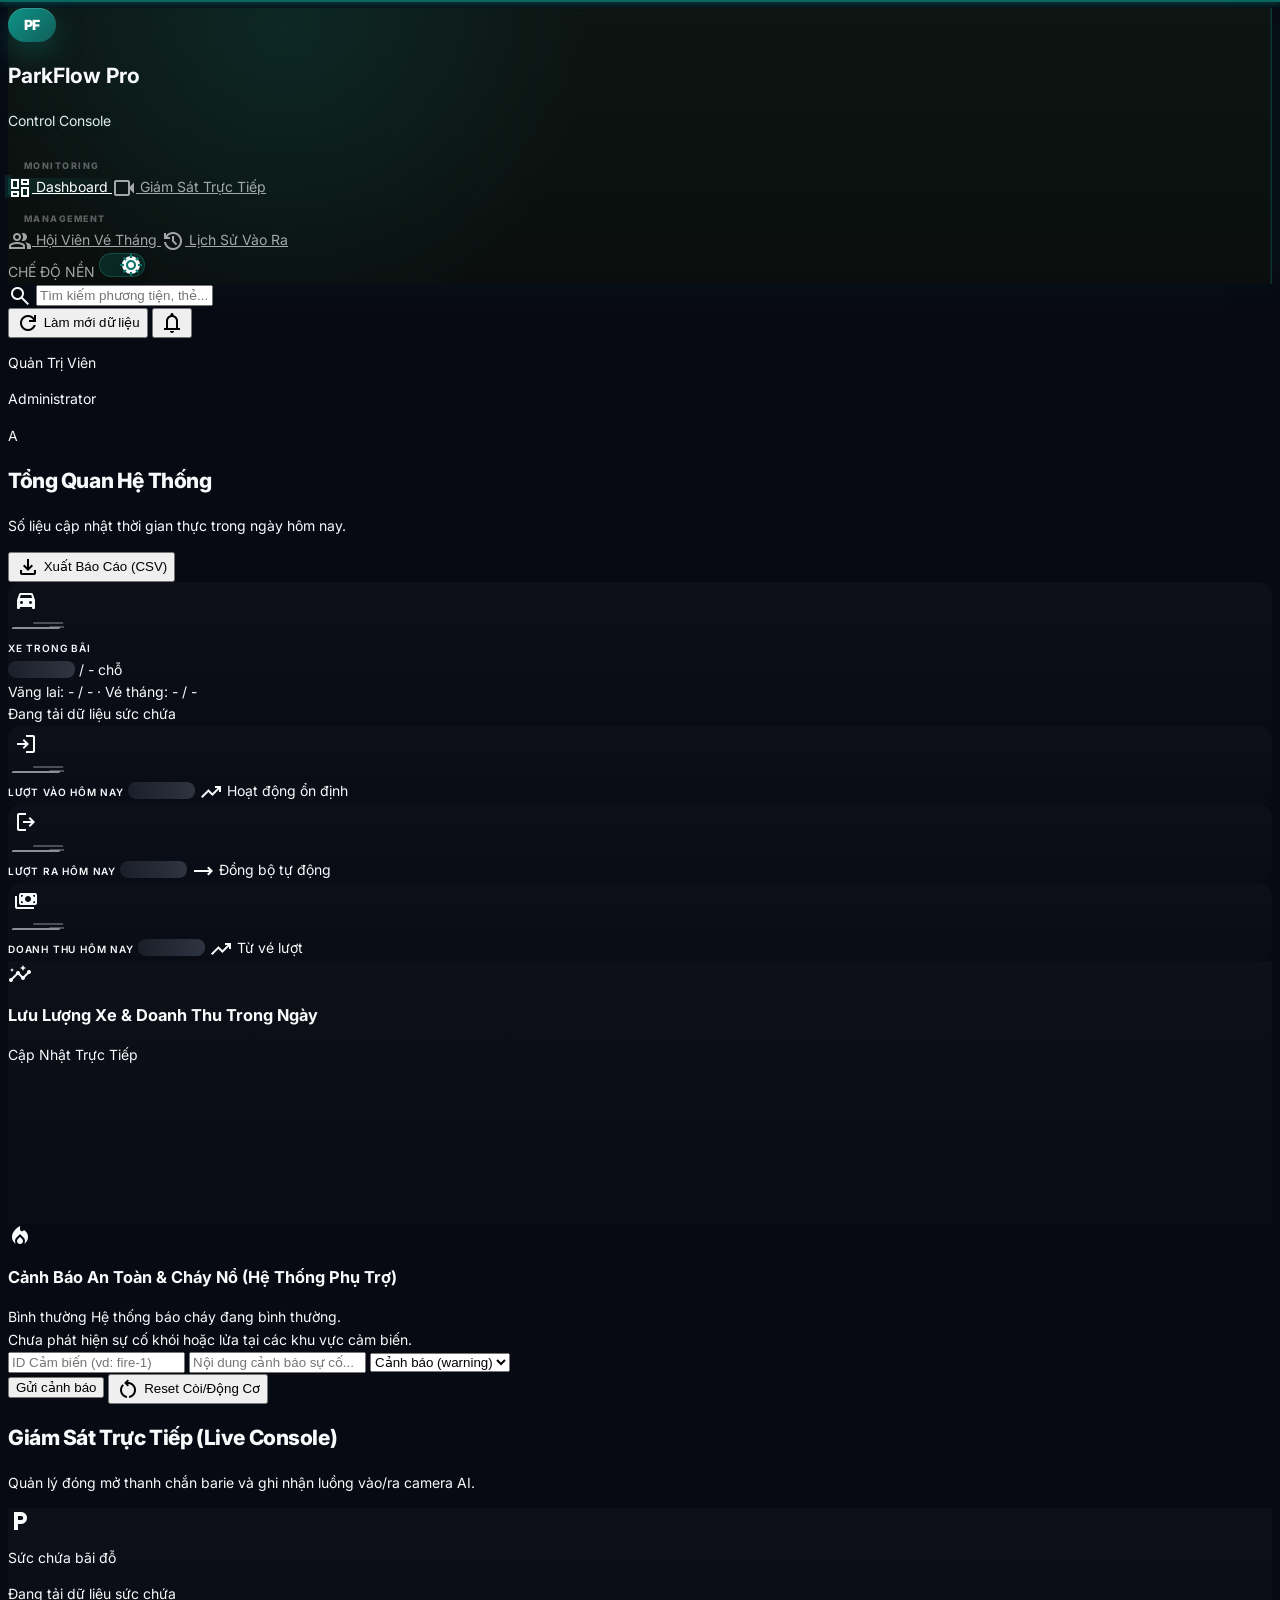
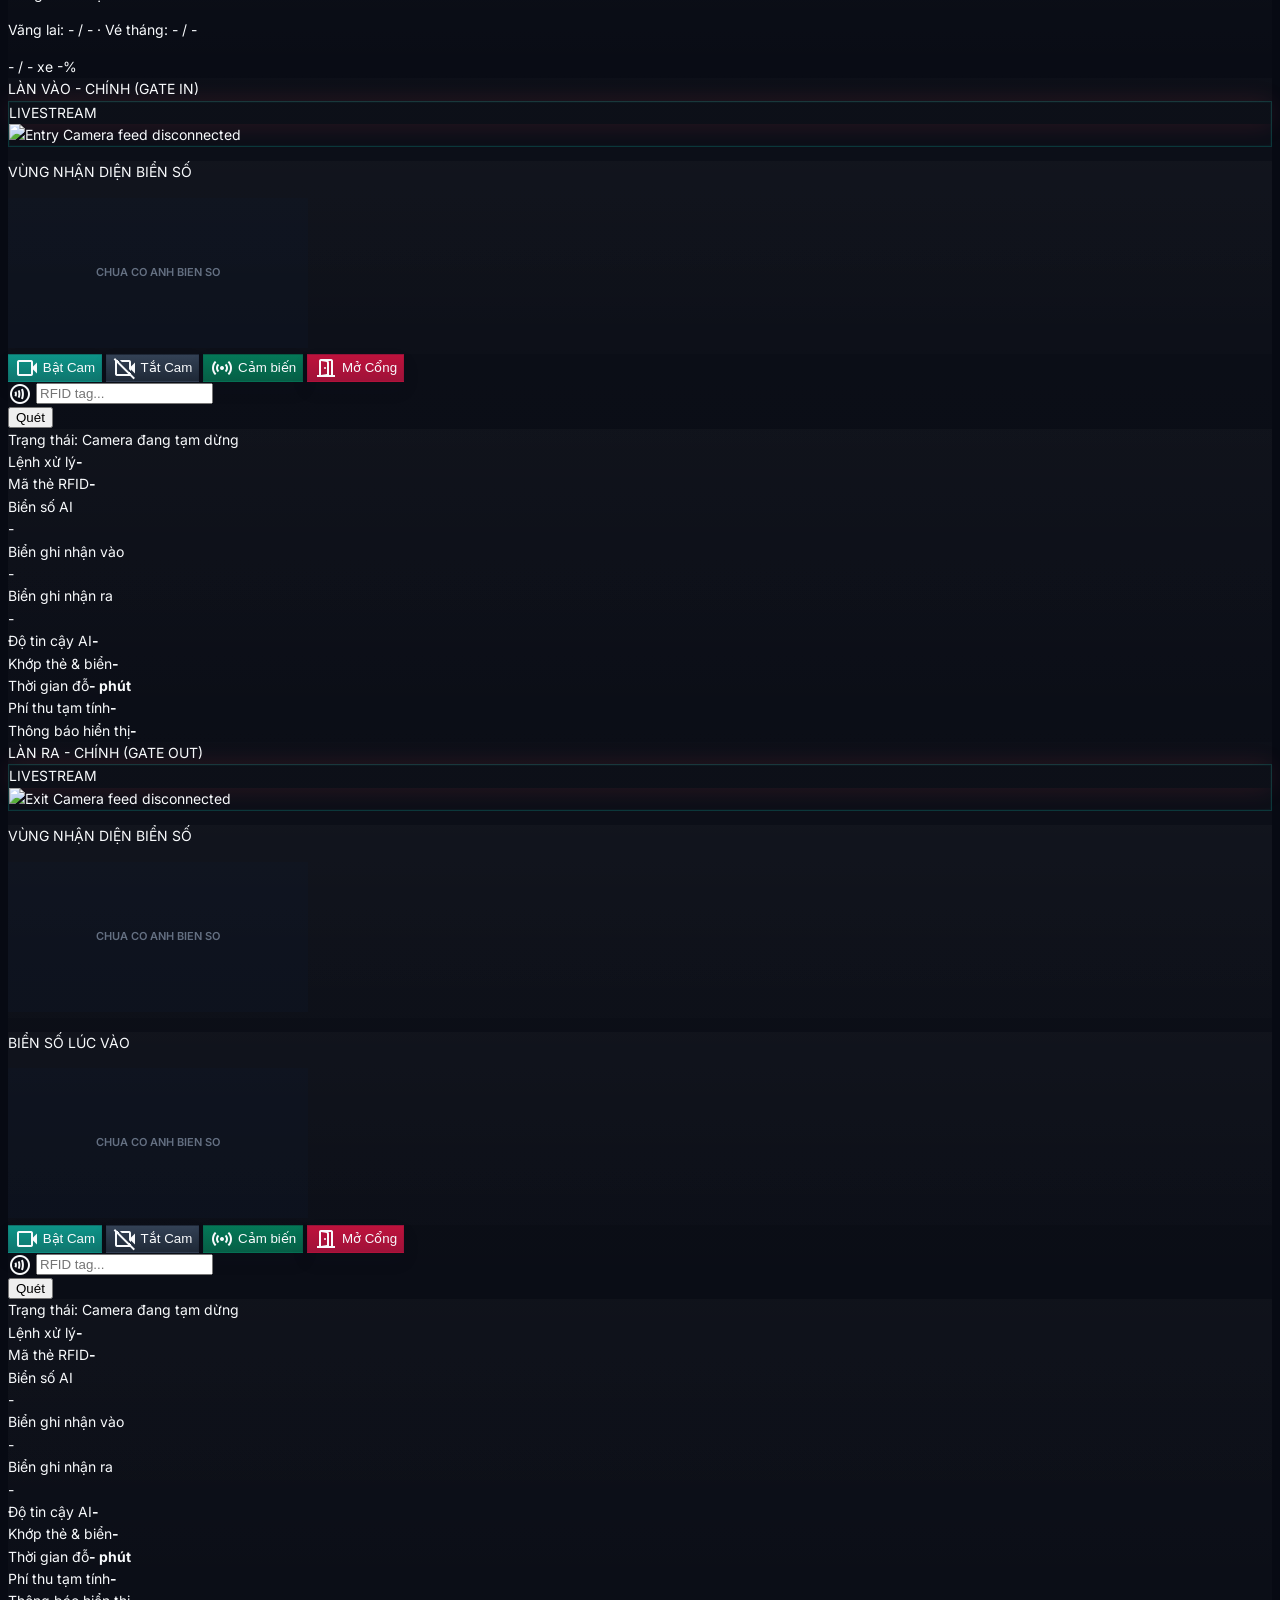
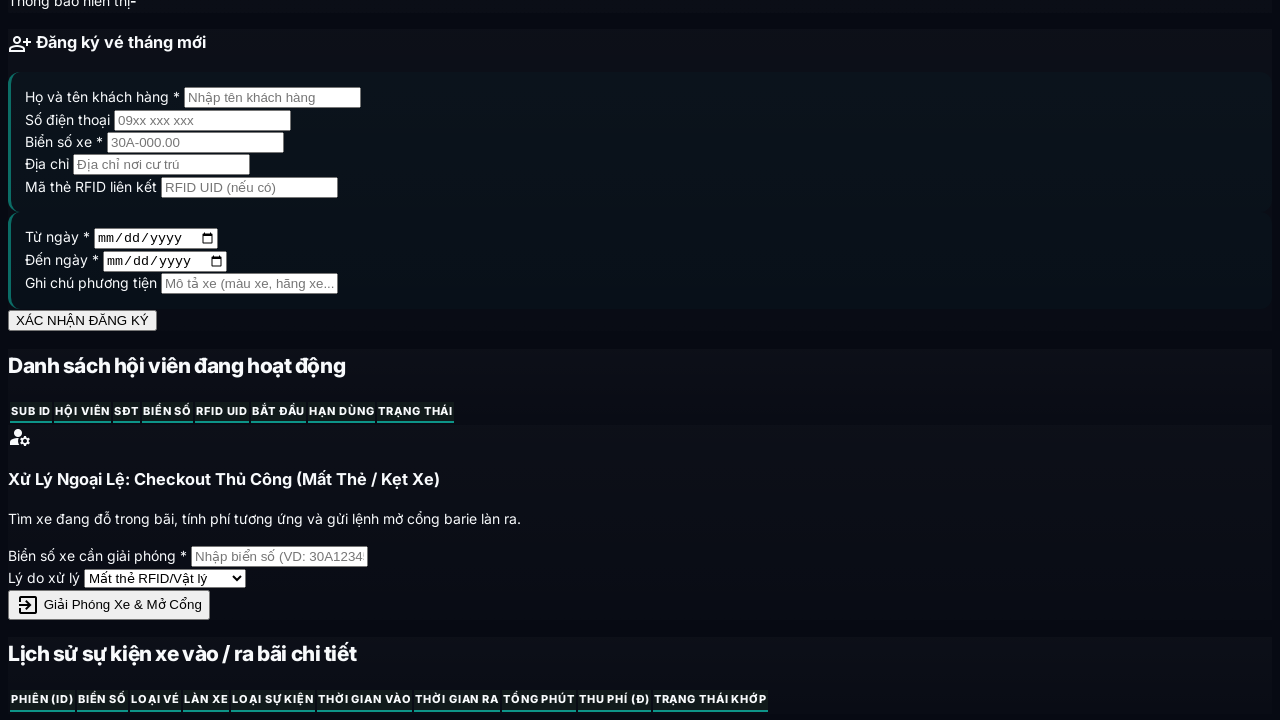
==== commit 5e5003b5: "Improve fire alarm safety flow" ====
--- a/frontend/index.html
+++ b/frontend/index.html
@@ -264,6 +264,12 @@
                 <div class="flex-1">
                     <div>
                         <h3 class="text-sm font-bold text-rose-600 dark:text-rose-400">Cảnh Báo An Toàn &amp; Cháy Nổ (Hệ Thống Phụ Trợ)</h3>
+                        <div class="mt-2 flex flex-wrap items-center gap-2">
+                            <span id="fireStatusPill" class="inline-flex items-center gap-1.5 px-3 py-1 rounded-full bg-emerald-500/10 text-emerald-600 border border-emerald-500/20 text-[10px] font-bold uppercase tracking-wider">
+                                <span class="w-1.5 h-1.5 rounded-full bg-emerald-500"></span> Bình thường
+                            </span>
+                            <span id="fireStatusText" class="text-xs font-semibold text-on-surface-variant/80">Hệ thống báo cháy đang bình thường.</span>
+                        </div>
                         <div id="fireList" class="mt-3.5 grid grid-cols-1 md:grid-cols-2 gap-3">
                             <div class="status-text text-xs text-on-surface-variant/70 italic">Chưa phát hiện sự cố khói hoặc lửa tại các khu vực cảm biến.</div>
                         </div>
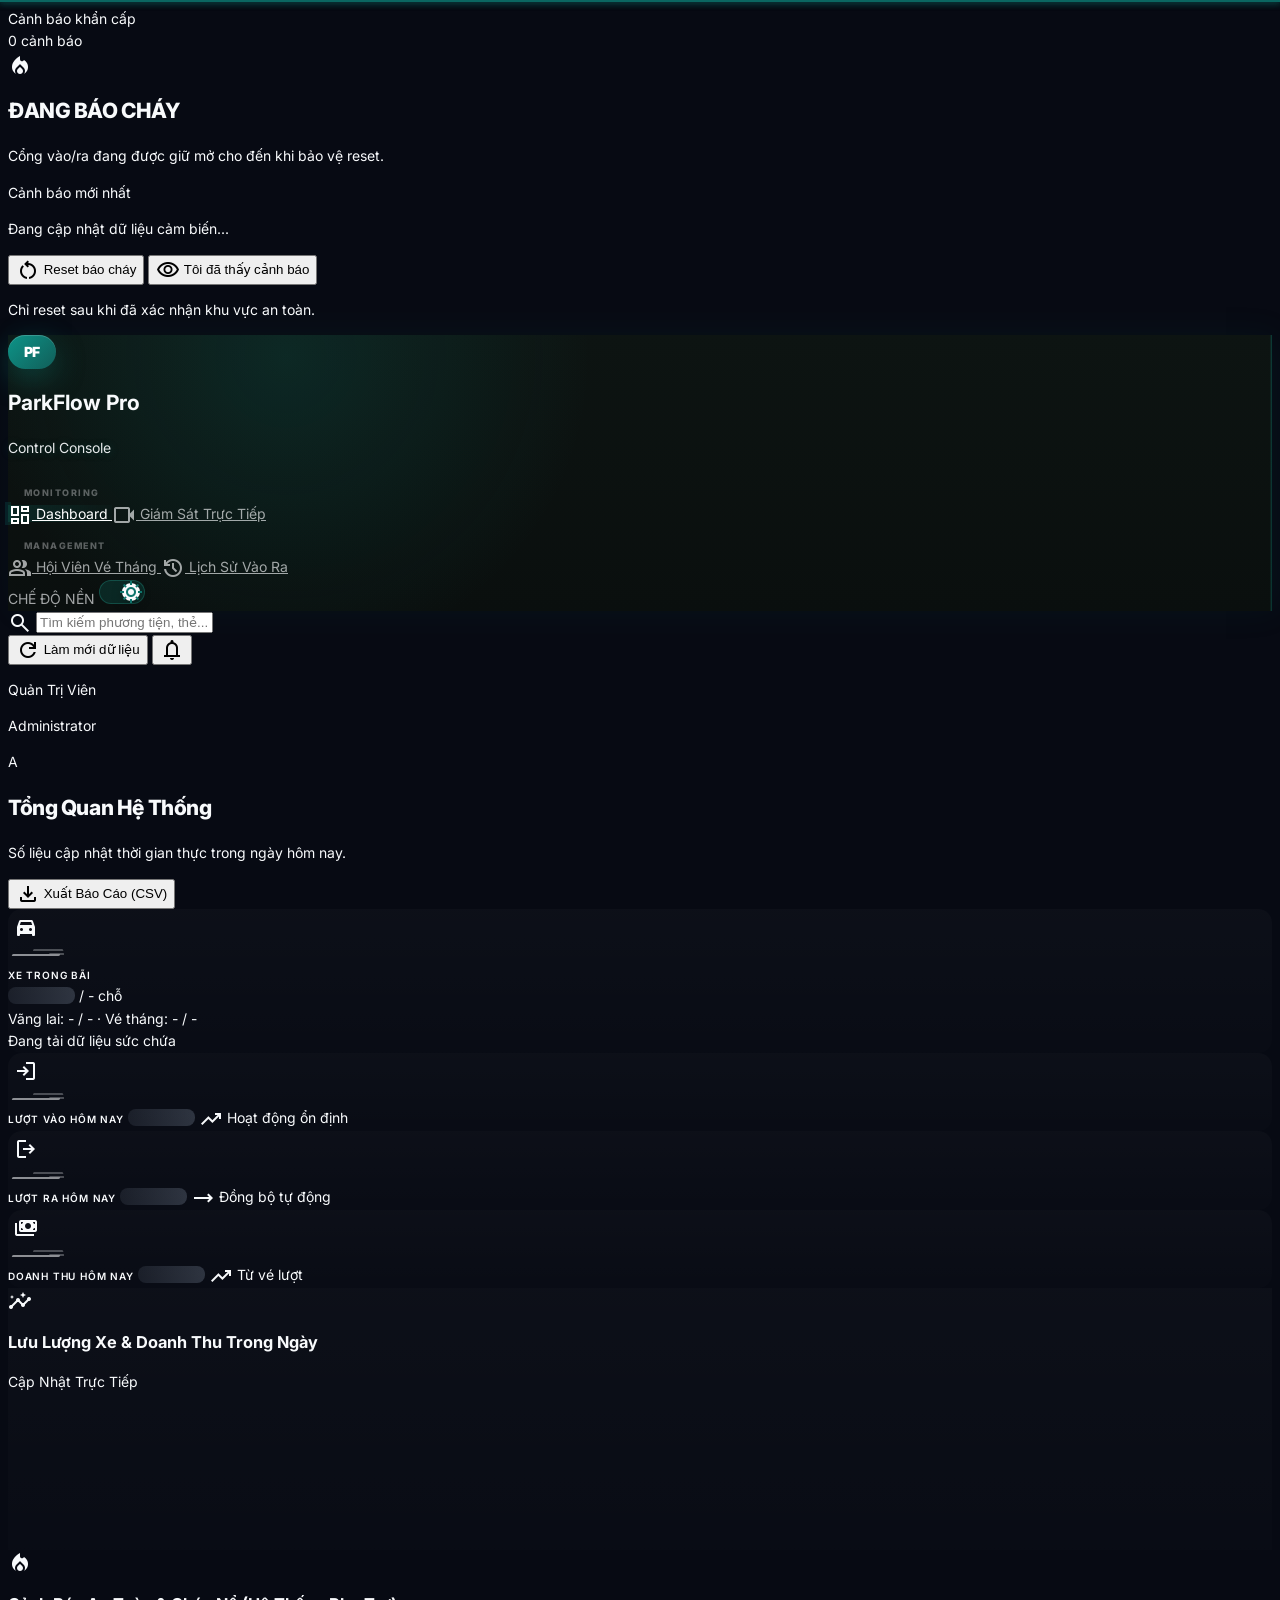
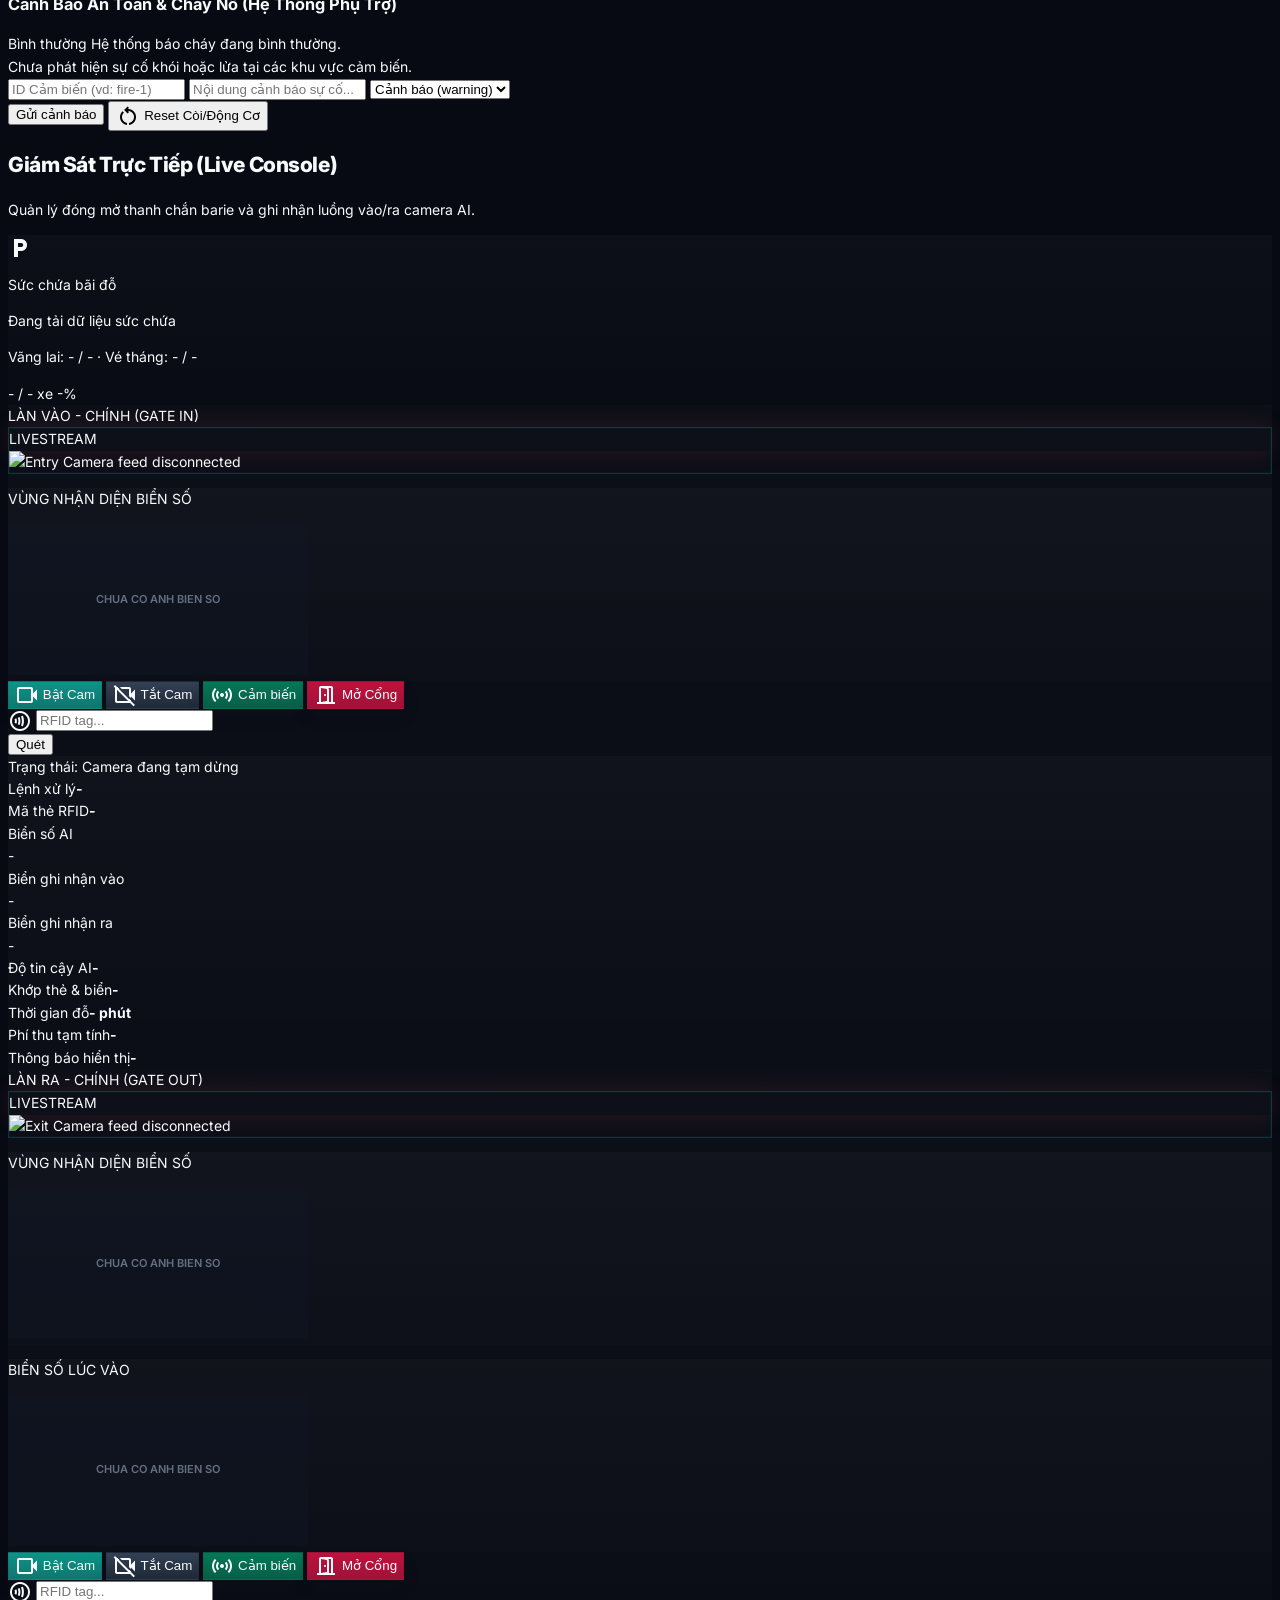
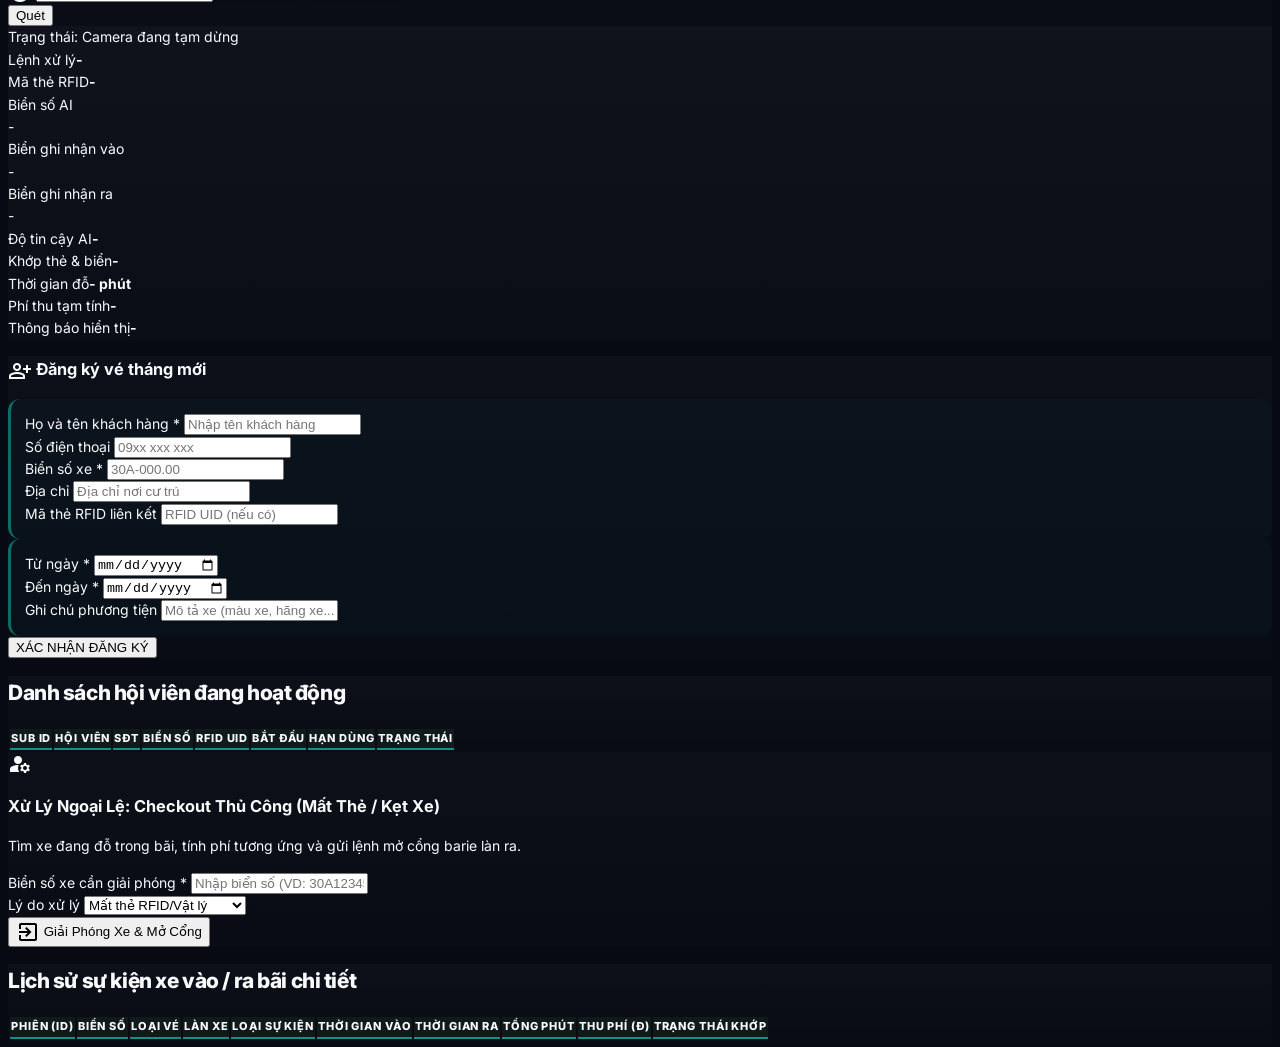
==== commit a38af841: "Add global fire emergency overlay" ====
--- a/frontend/index.html
+++ b/frontend/index.html
@@ -77,6 +77,46 @@
     </script>
 </head>
 <body class="text-on-background min-h-screen">
+<div id="fireEmergencyOverlay" class="fixed inset-0 z-[100] hidden bg-black/80 backdrop-blur-sm px-4 py-6">
+    <div class="mx-auto flex min-h-full max-w-3xl items-center justify-center">
+        <div class="w-full overflow-hidden rounded-2xl border border-rose-400/40 bg-rose-950 text-white shadow-2xl shadow-rose-950/60">
+            <div class="bg-rose-600 px-5 py-3 flex items-center justify-between gap-3">
+                <div class="flex items-center gap-2">
+                    <span class="relative flex h-3 w-3">
+                        <span class="absolute inline-flex h-full w-full rounded-full bg-white opacity-75 animate-ping"></span>
+                        <span class="relative inline-flex h-3 w-3 rounded-full bg-white"></span>
+                    </span>
+                    <span class="text-xs font-extrabold uppercase tracking-[0.18em]">Cảnh báo khẩn cấp</span>
+                </div>
+                <span id="fireOverlayCount" class="rounded-full bg-white/15 px-3 py-1 text-[10px] font-bold uppercase tracking-wider">0 cảnh báo</span>
+            </div>
+            <div class="p-6 sm:p-8 text-center">
+                <div class="mx-auto mb-5 flex h-20 w-20 items-center justify-center rounded-full bg-rose-500/20 text-rose-100 ring-1 ring-rose-300/30">
+                    <span class="material-symbols-outlined text-5xl" style="font-variation-settings: 'FILL' 1;">local_fire_department</span>
+                </div>
+                <h2 class="text-2xl sm:text-3xl font-extrabold tracking-tight">ĐANG BÁO CHÁY</h2>
+                <p id="fireOverlayMessage" class="mt-3 text-sm sm:text-base font-semibold text-rose-50/90">
+                    Cổng vào/ra đang được giữ mở cho đến khi bảo vệ reset.
+                </p>
+                <div class="mt-6 rounded-xl border border-white/10 bg-white/8 p-4 text-left">
+                    <p class="text-[11px] font-bold uppercase tracking-widest text-rose-100/70">Cảnh báo mới nhất</p>
+                    <p id="fireOverlayLatest" class="mt-2 text-sm font-semibold text-white">Đang cập nhật dữ liệu cảm biến...</p>
+                </div>
+                <div class="mt-7 flex flex-col sm:flex-row justify-center gap-3">
+                    <button id="fireOverlayResetBtn" class="inline-flex items-center justify-center gap-2 rounded-lg bg-white px-5 py-3 text-sm font-extrabold text-rose-700 shadow-lg shadow-black/20 transition-all hover:bg-rose-50">
+                        <span class="material-symbols-outlined text-lg">restart_alt</span>
+                        Reset báo cháy
+                    </button>
+                    <button id="fireOverlayAckBtn" class="inline-flex items-center justify-center gap-2 rounded-lg border border-white/20 bg-white/10 px-5 py-3 text-sm font-bold text-white transition-all hover:bg-white/15">
+                        <span class="material-symbols-outlined text-lg">visibility</span>
+                        Tôi đã thấy cảnh báo
+                    </button>
+                </div>
+                <p class="mt-4 text-[11px] font-semibold text-rose-100/60">Chỉ reset sau khi đã xác nhận khu vực an toàn.</p>
+            </div>
+        </div>
+    </div>
+</div>
 <!-- SideNavBar -->
 <aside class="pf-sidebar fixed left-0 top-0 h-screen w-sidebar-width bg-sidebar-bg flex flex-col py-stack-lg z-50">
     <div class="px-stack-lg mb-8">
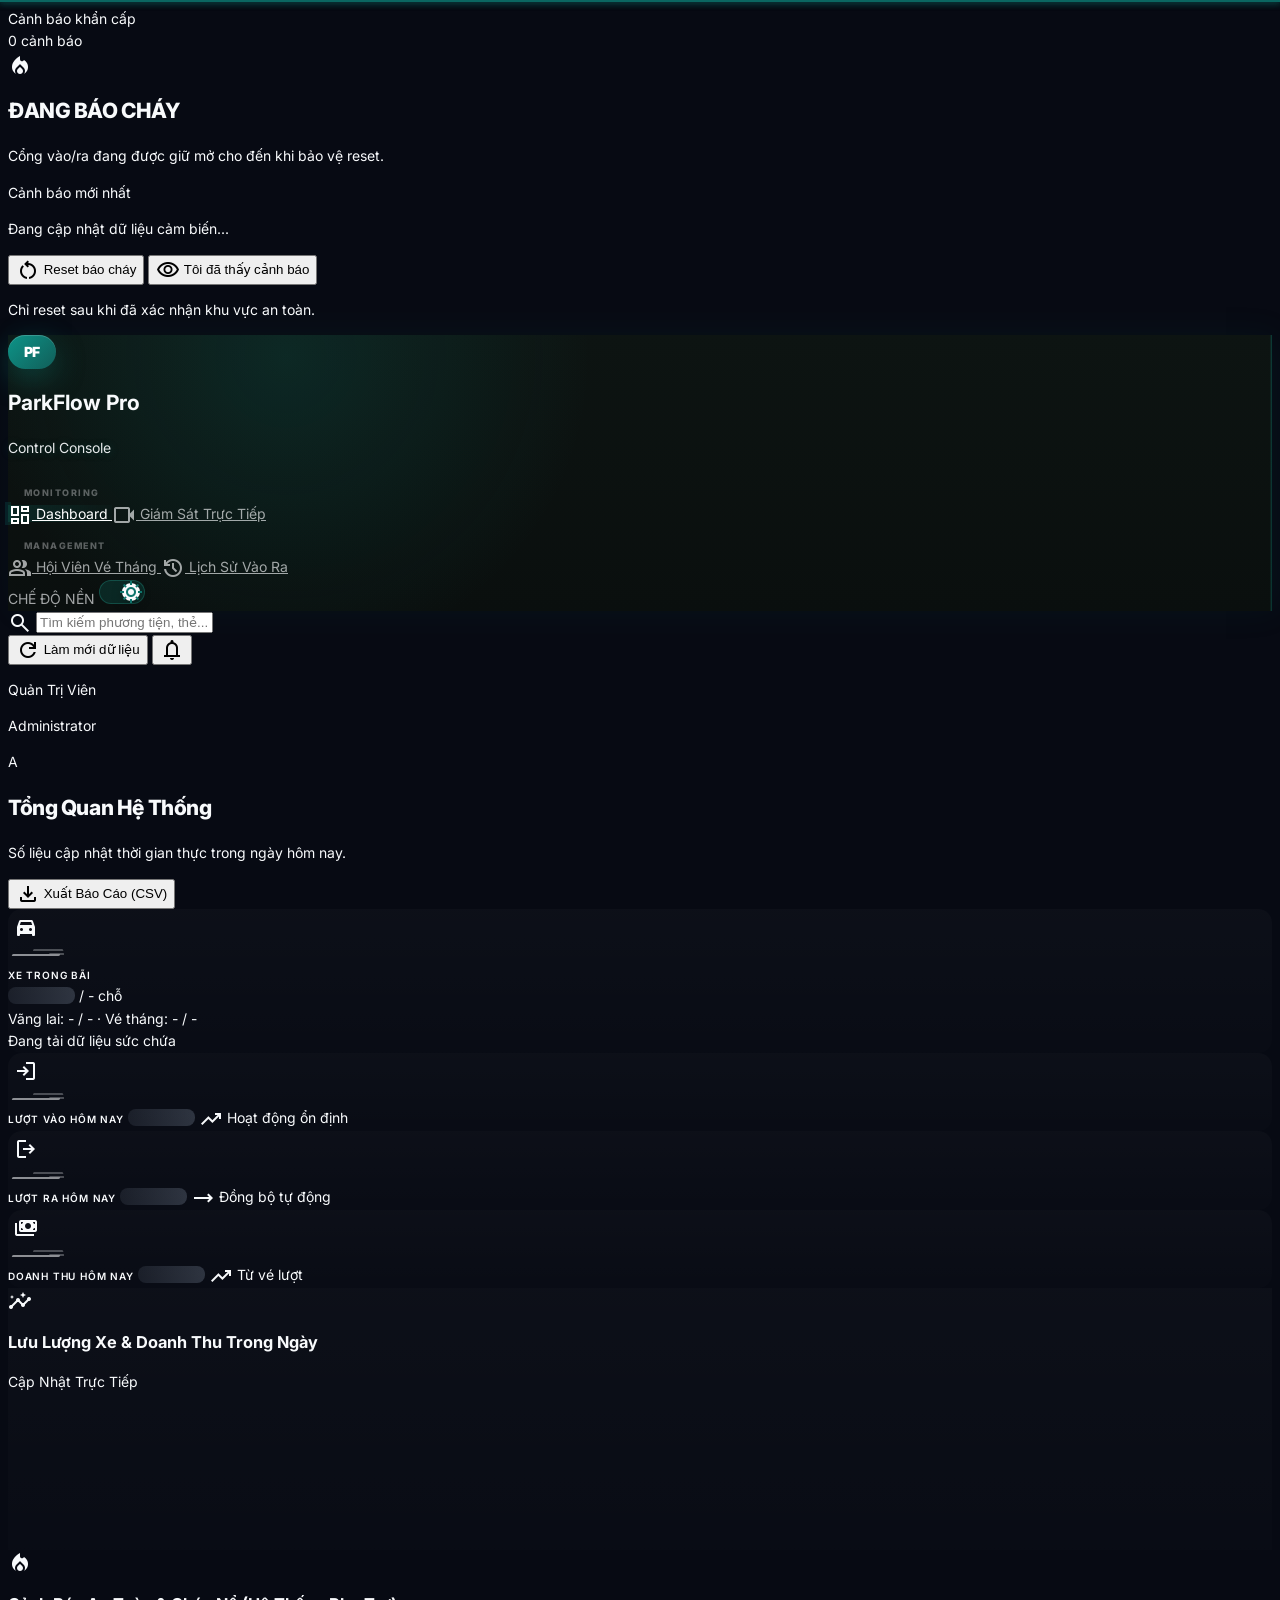
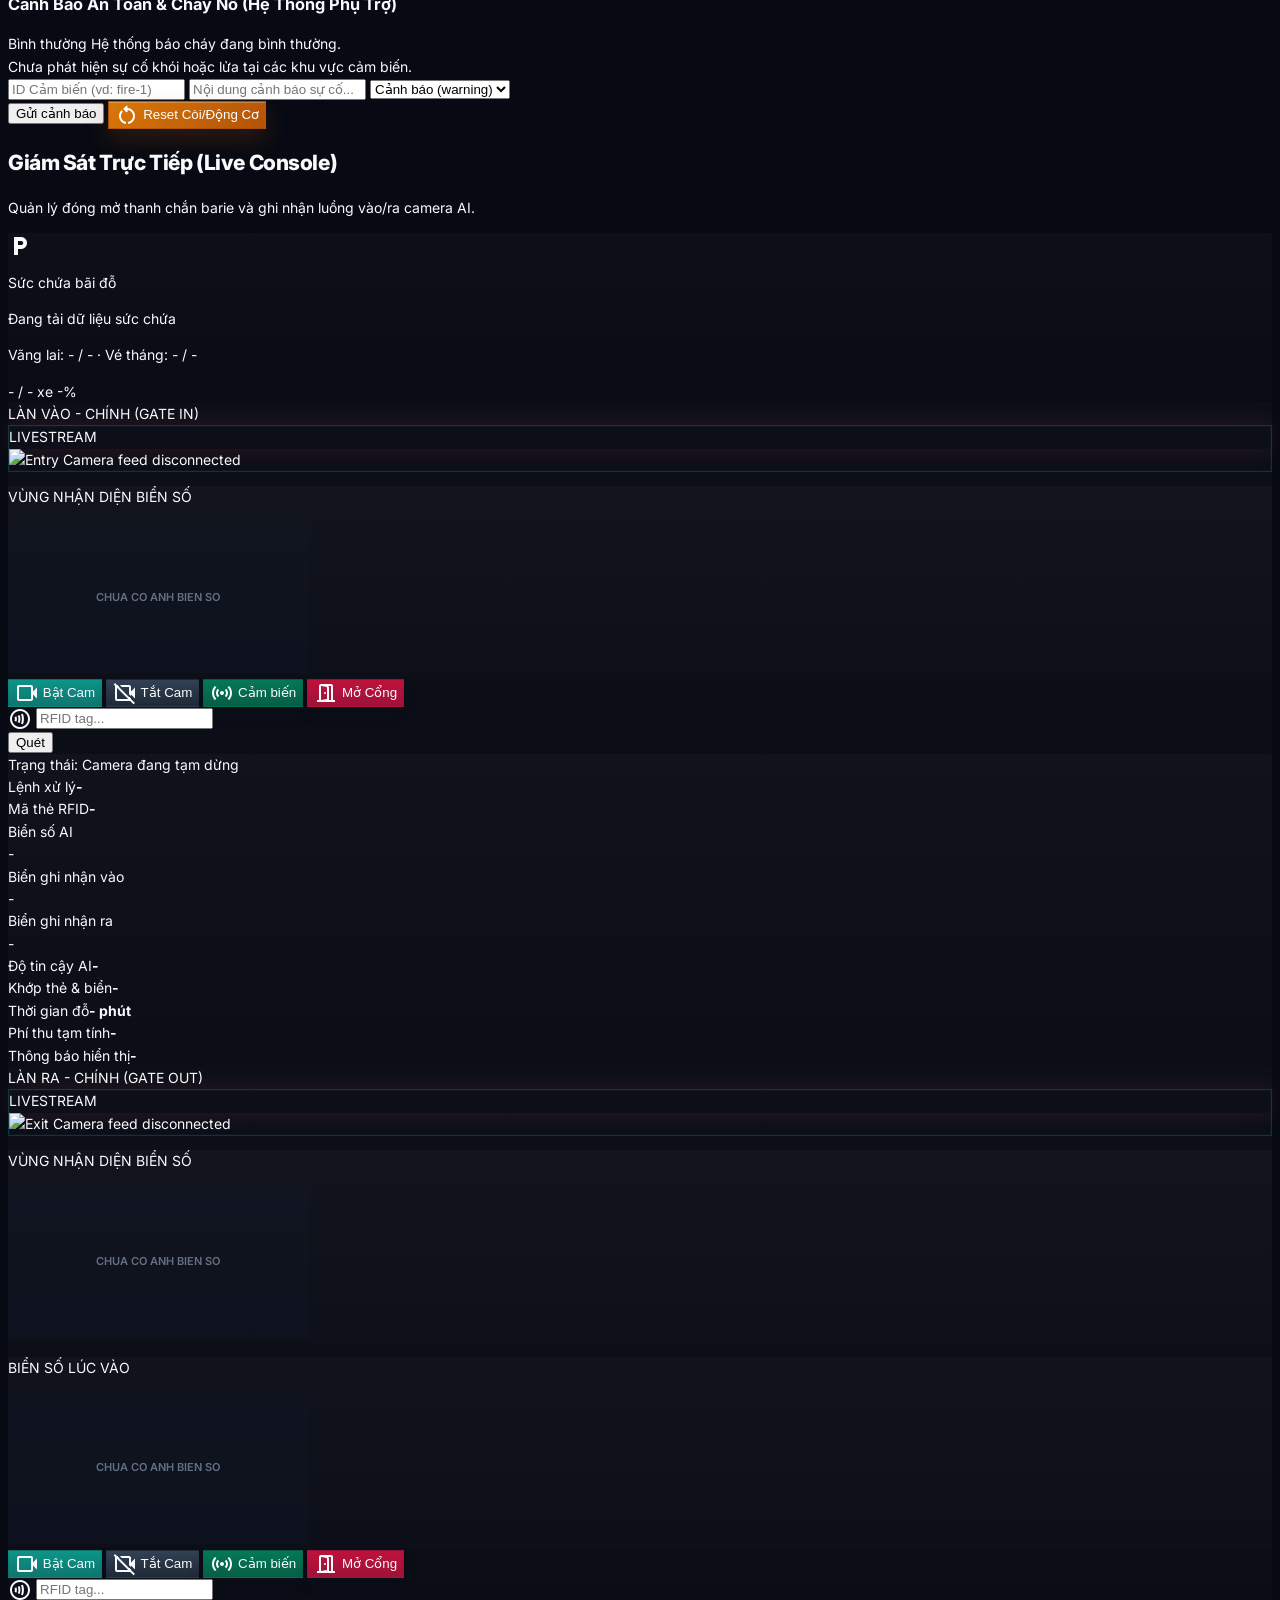
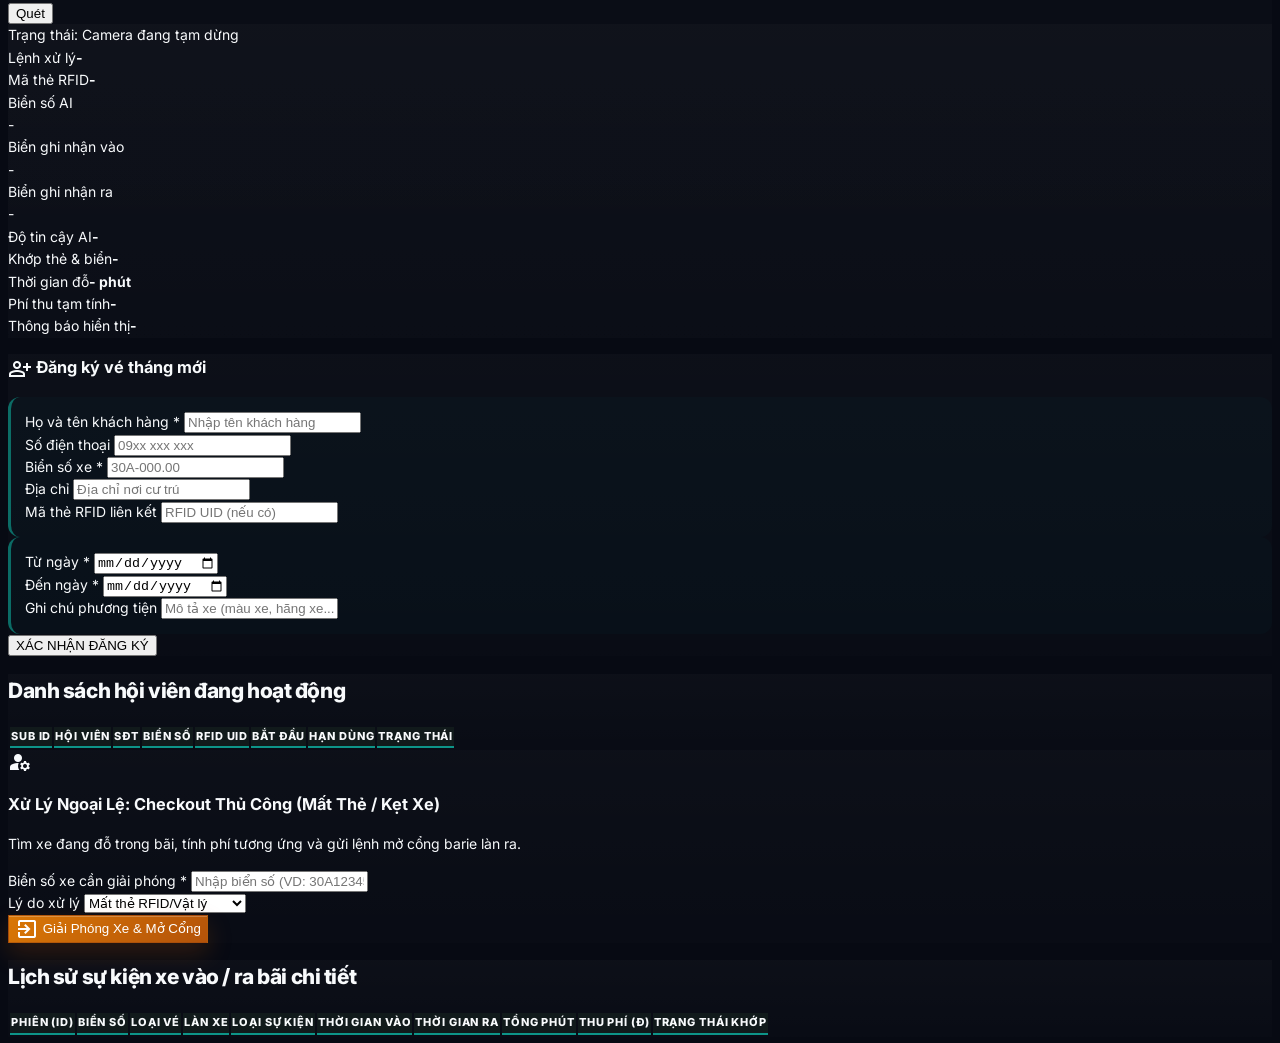
==== commit 1031931c: "Improve light mode action button contrast" ====
--- a/frontend/index.html
+++ b/frontend/index.html
@@ -331,7 +331,7 @@
                     <button id="fakeFireBtn" class="bg-rose-600 hover:bg-rose-700 text-white px-4 py-2 rounded-lg text-xs font-bold shadow hover:scale-[1.02] transition-all">
                         Gửi cảnh báo
                     </button>
-                    <button id="resetFireBtn" class="bg-warning hover:bg-amber-600 text-white px-4 py-2 rounded-lg text-xs font-bold shadow hover:scale-[1.02] transition-all flex items-center gap-1">
+                    <button id="resetFireBtn" class="pf-emergency-reset-btn text-white px-4 py-2 rounded-lg text-xs font-bold shadow hover:scale-[1.02] transition-all flex items-center gap-1">
                         <span class="material-symbols-outlined text-sm">restart_alt</span> Reset Còi/Động Cơ
                     </button>
                 </div>
@@ -617,7 +617,7 @@
                         <option value="manual_override" class="bg-surface text-on-surface">Bảo vệ kiểm tra thực tế</option>
                     </select>
                 </div>
-                <button id="forceCheckoutBtn" class="bg-warning hover:bg-amber-600 text-white px-5 py-2 rounded-lg text-xs font-bold shadow hover:scale-[1.02] transition-all flex items-center gap-1.5">
+                <button id="forceCheckoutBtn" class="pf-force-checkout-btn text-white px-5 py-2 rounded-lg text-xs font-bold shadow hover:scale-[1.02] transition-all flex items-center gap-1.5">
                     <span class="material-symbols-outlined text-sm">exit_to_app</span>
                     Giải Phóng Xe &amp; Mở Cổng
                 </button>
--- a/frontend/style.css
+++ b/frontend/style.css
@@ -300,6 +300,60 @@
     background: linear-gradient(180deg, #243244, #16202c);
 }
 
+.pf-force-checkout-btn,
+.pf-emergency-reset-btn {
+    border: 1px solid rgba(146, 64, 14, 0.48) !important;
+    background: linear-gradient(135deg, #d97706, #b45309) !important;
+    color: #ffffff !important;
+    box-shadow:
+        0 10px 24px rgba(180, 83, 9, 0.24),
+        inset 0 1px 0 rgba(255, 255, 255, 0.24) !important;
+}
+
+.pf-force-checkout-btn:hover,
+.pf-emergency-reset-btn:hover {
+    background: linear-gradient(135deg, #b45309, #92400e) !important;
+}
+
+.pf-force-checkout-btn:focus-visible,
+.pf-emergency-reset-btn:focus-visible {
+    outline: none;
+    box-shadow:
+        0 0 0 3px rgba(217, 119, 6, 0.28),
+        0 10px 24px rgba(180, 83, 9, 0.24) !important;
+}
+
+.pf-force-checkout-btn:disabled,
+.pf-emergency-reset-btn:disabled {
+    border-color: rgba(100, 116, 139, 0.5) !important;
+    background: linear-gradient(135deg, #cbd5e1, #94a3b8) !important;
+    color: #1f2937 !important;
+    cursor: not-allowed;
+    opacity: 1 !important;
+    box-shadow:
+        0 8px 18px rgba(100, 116, 139, 0.16),
+        inset 0 1px 0 rgba(255, 255, 255, 0.32) !important;
+    transform: none !important;
+}
+
+html:not(.dark) .pf-force-checkout-btn,
+html:not(.dark) .pf-emergency-reset-btn {
+    box-shadow:
+        0 10px 26px rgba(146, 64, 14, 0.28),
+        0 0 0 1px rgba(146, 64, 14, 0.1),
+        inset 0 1px 0 rgba(255, 255, 255, 0.26) !important;
+}
+
+html:not(.dark) .pf-force-checkout-btn:disabled,
+html:not(.dark) .pf-emergency-reset-btn:disabled {
+    border-color: rgba(71, 85, 105, 0.34) !important;
+    background: linear-gradient(135deg, #e2e8f0, #cbd5e1) !important;
+    color: #334155 !important;
+    box-shadow:
+        0 8px 20px rgba(71, 85, 105, 0.18),
+        inset 0 1px 0 rgba(255, 255, 255, 0.6) !important;
+}
+
 /* Custom Scrollbar */
 ::-webkit-scrollbar {
     width: 6px;
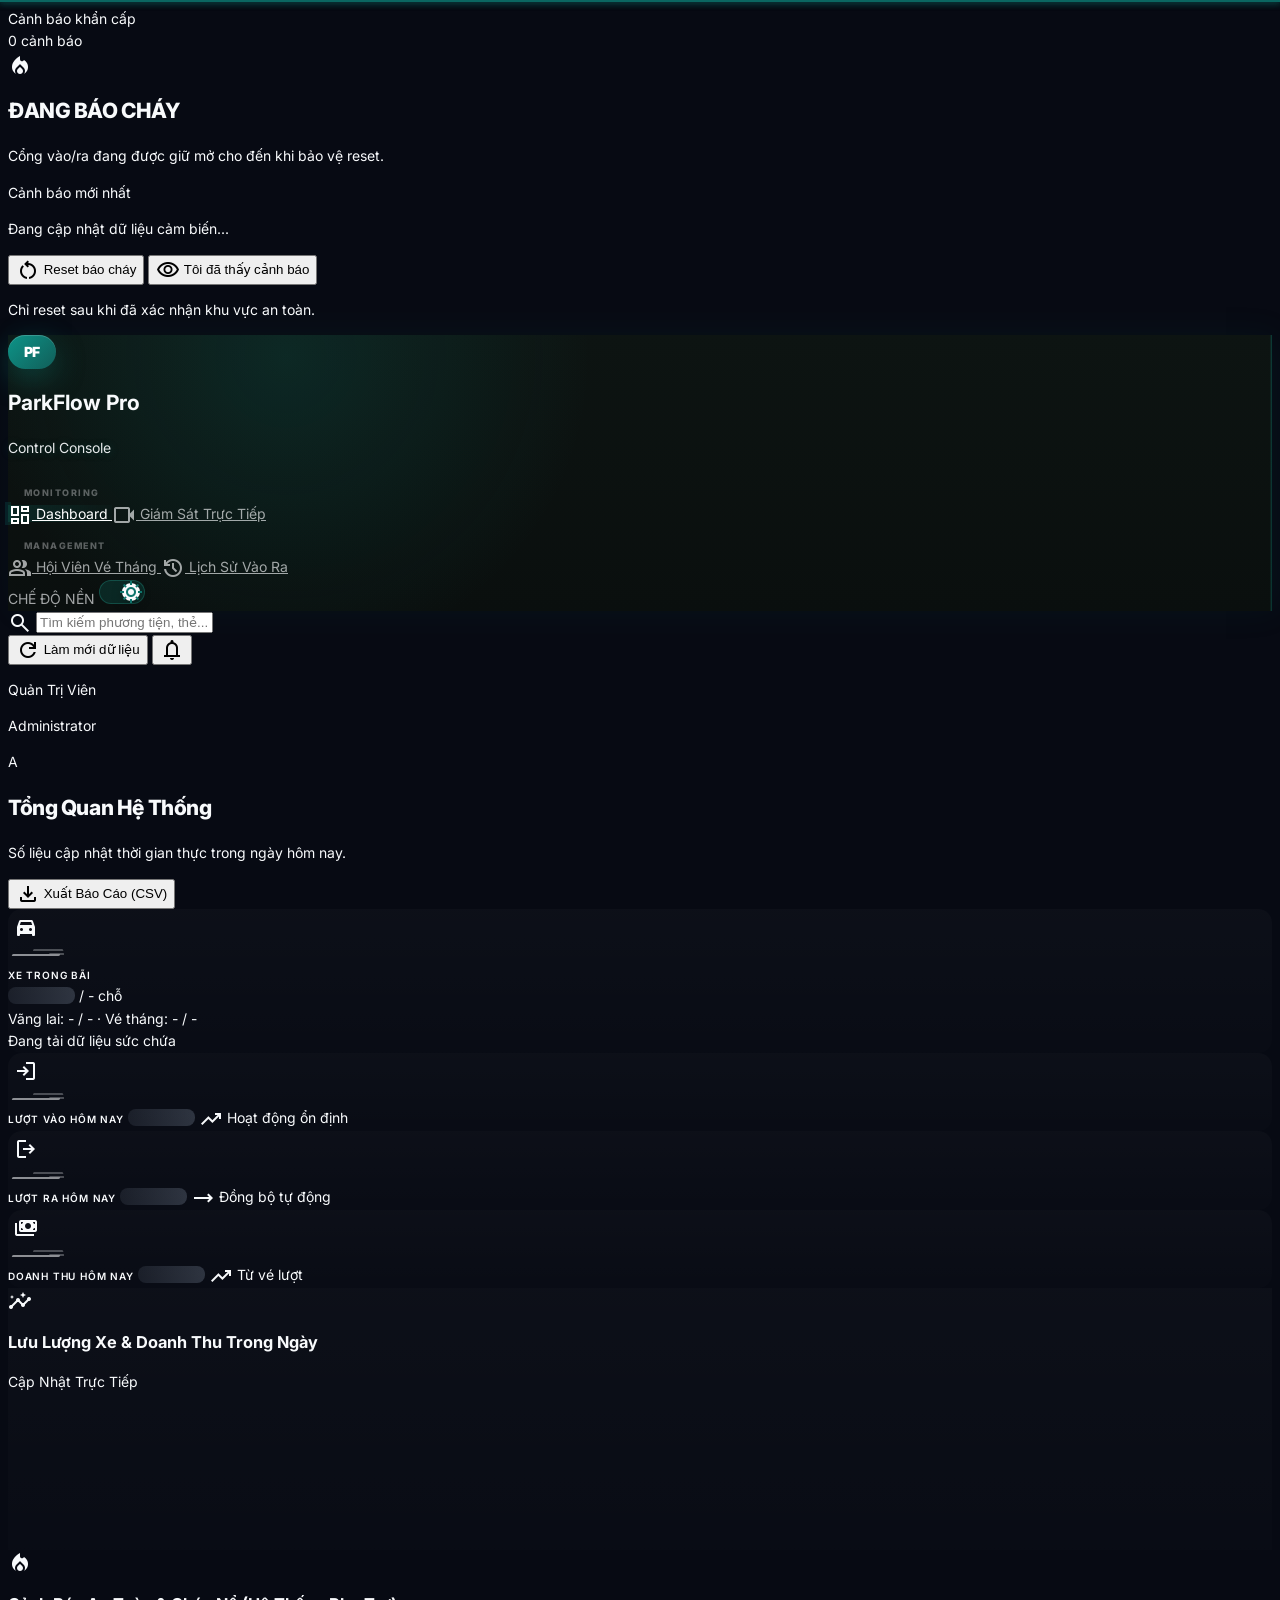
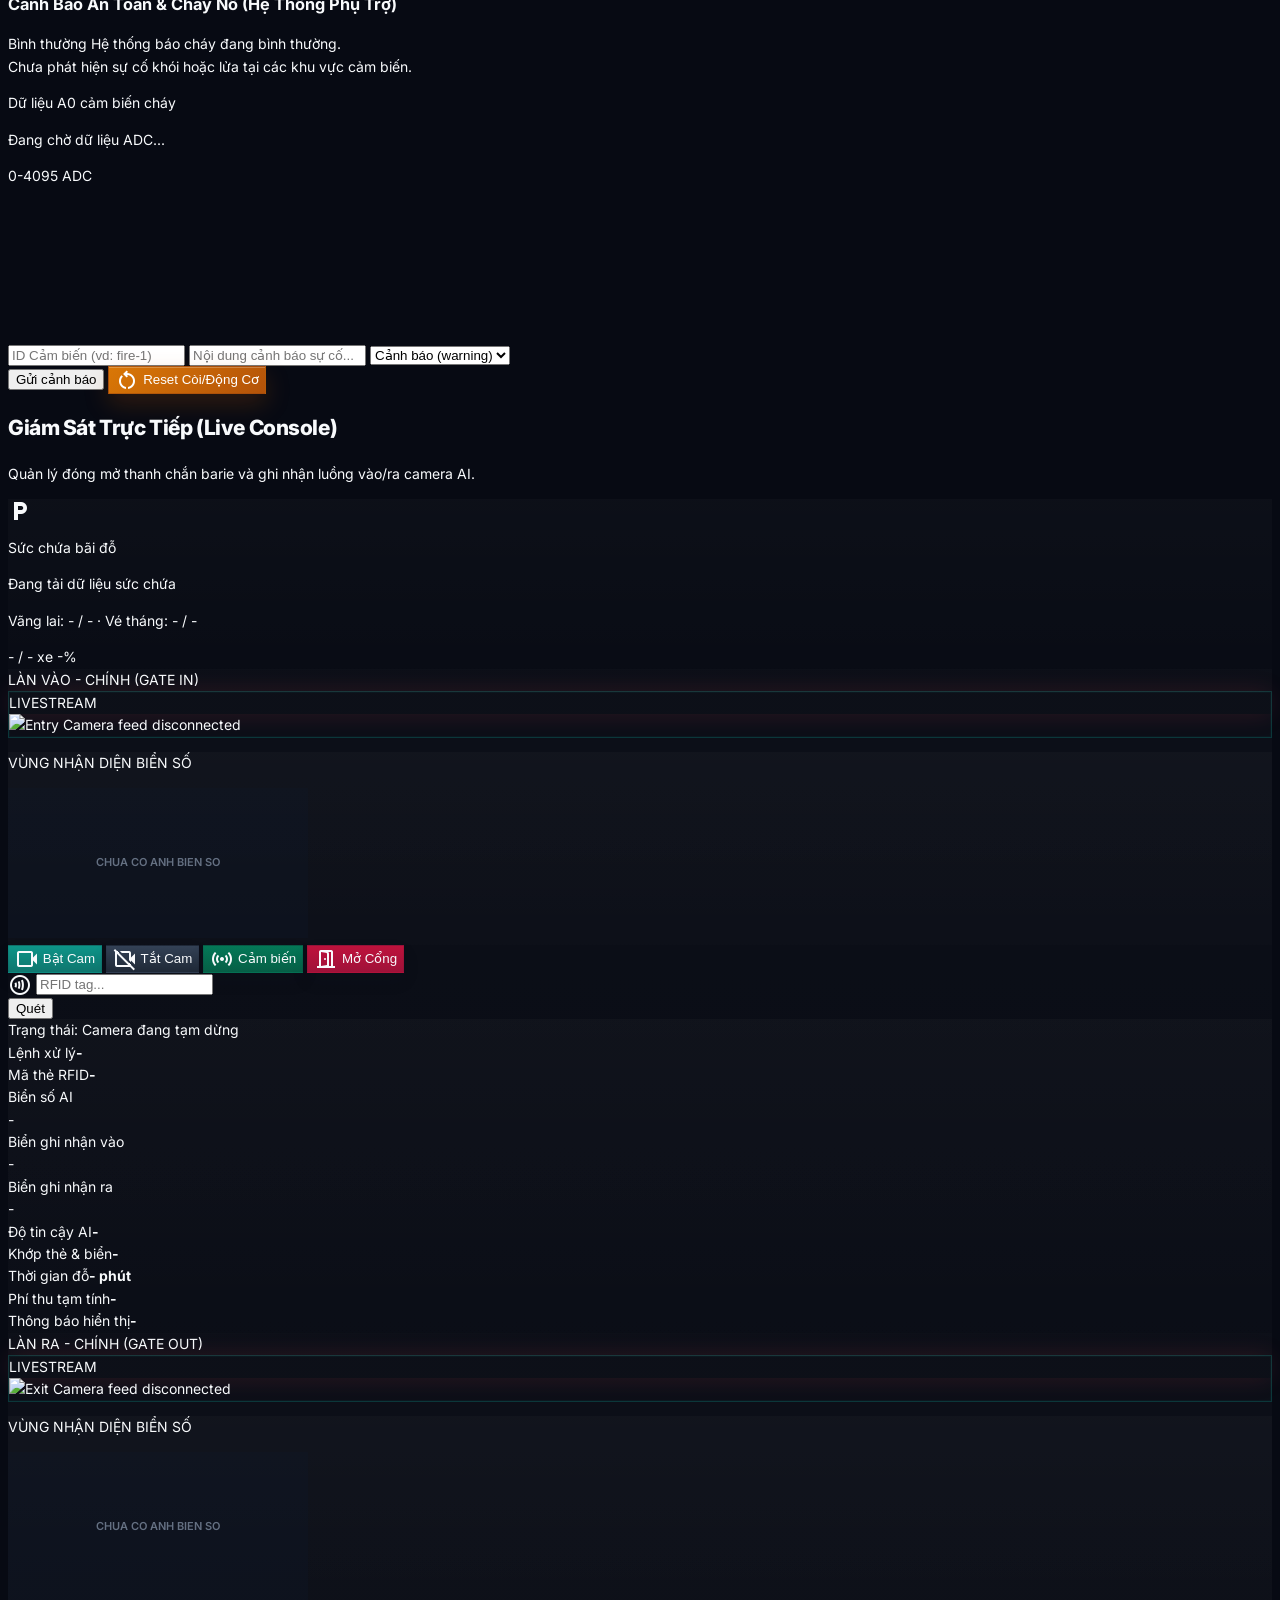
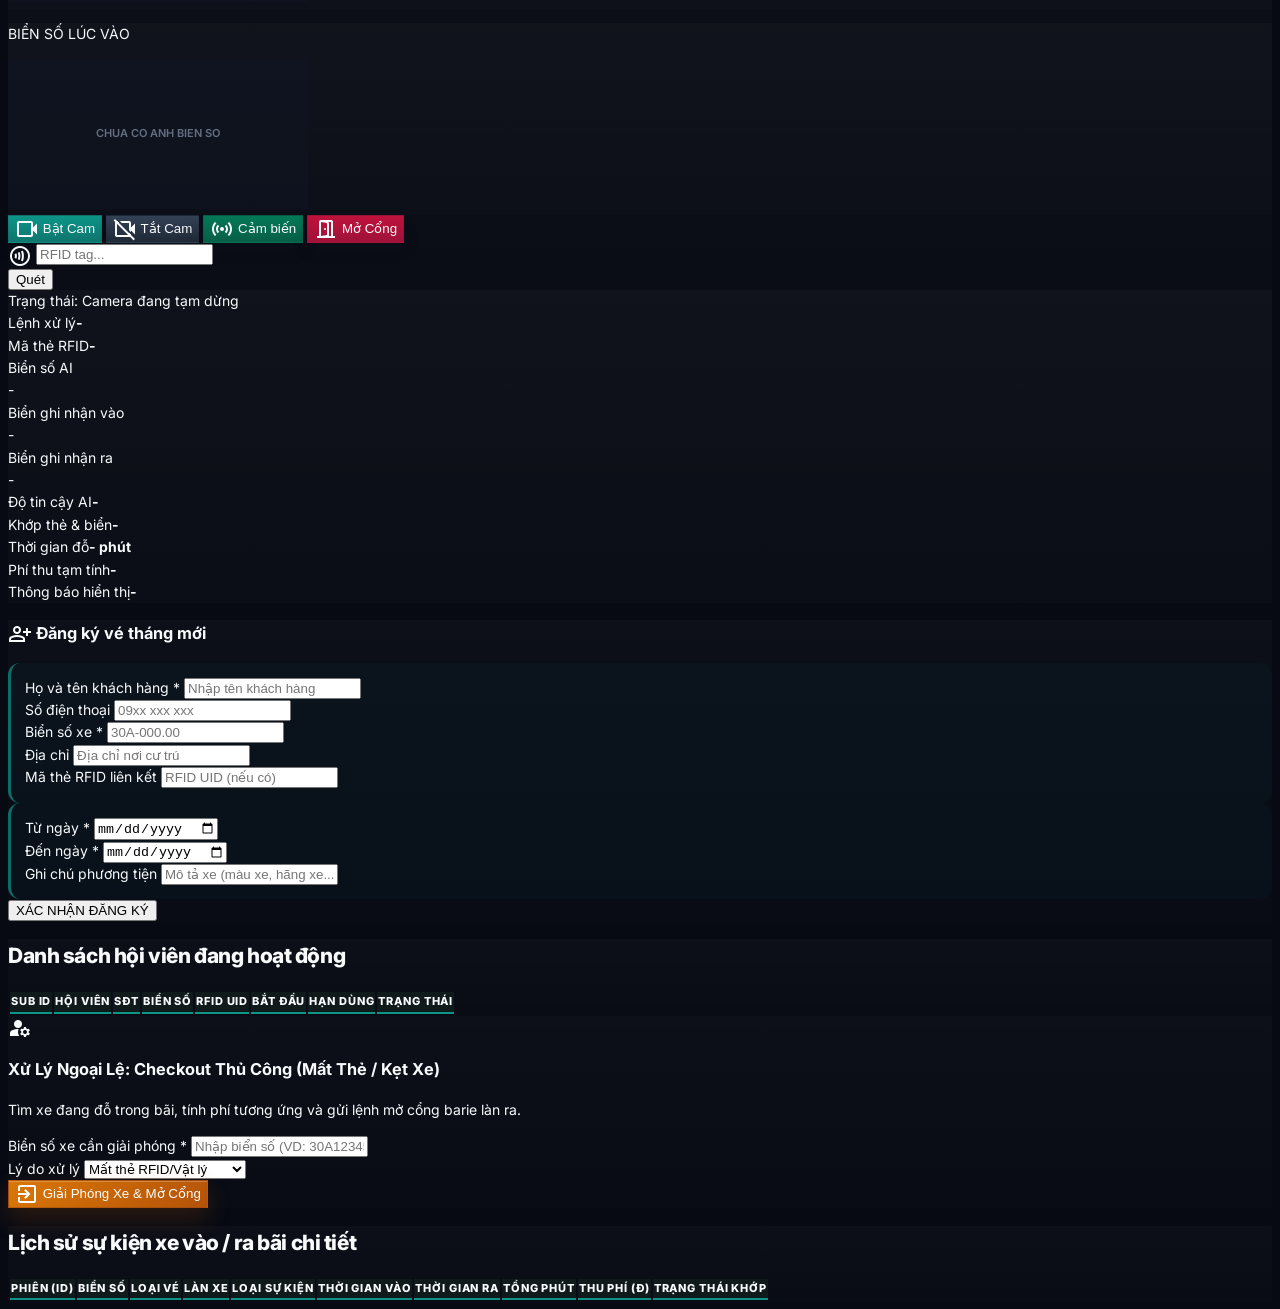
==== commit d0f31a17: "Add fire sensor analog telemetry chart" ====
--- a/frontend/index.html
+++ b/frontend/index.html
@@ -313,6 +313,18 @@
                         <div id="fireList" class="mt-3.5 grid grid-cols-1 md:grid-cols-2 gap-3">
                             <div class="status-text text-xs text-on-surface-variant/70 italic">Chưa phát hiện sự cố khói hoặc lửa tại các khu vực cảm biến.</div>
                         </div>
+                        <div class="mt-4 rounded-lg border border-rose-500/20 bg-white/50 dark:bg-slate-950/30 p-3">
+                            <div class="flex items-center justify-between gap-3 mb-2">
+                                <div>
+                                    <p class="text-[10px] font-bold uppercase tracking-wider text-rose-600 dark:text-rose-300">Dữ liệu A0 cảm biến cháy</p>
+                                    <p id="fireTelemetryLatest" class="text-xs font-semibold text-on-surface-variant/80">Đang chờ dữ liệu ADC...</p>
+                                </div>
+                                <span class="text-[10px] font-bold rounded-full border border-rose-500/20 bg-rose-500/10 text-rose-600 dark:text-rose-300 px-2.5 py-1">0-4095 ADC</span>
+                            </div>
+                            <div class="h-40 relative">
+                                <canvas id="fireTelemetryChart"></canvas>
+                            </div>
+                        </div>
                     </div>
                 </div>
             </div>
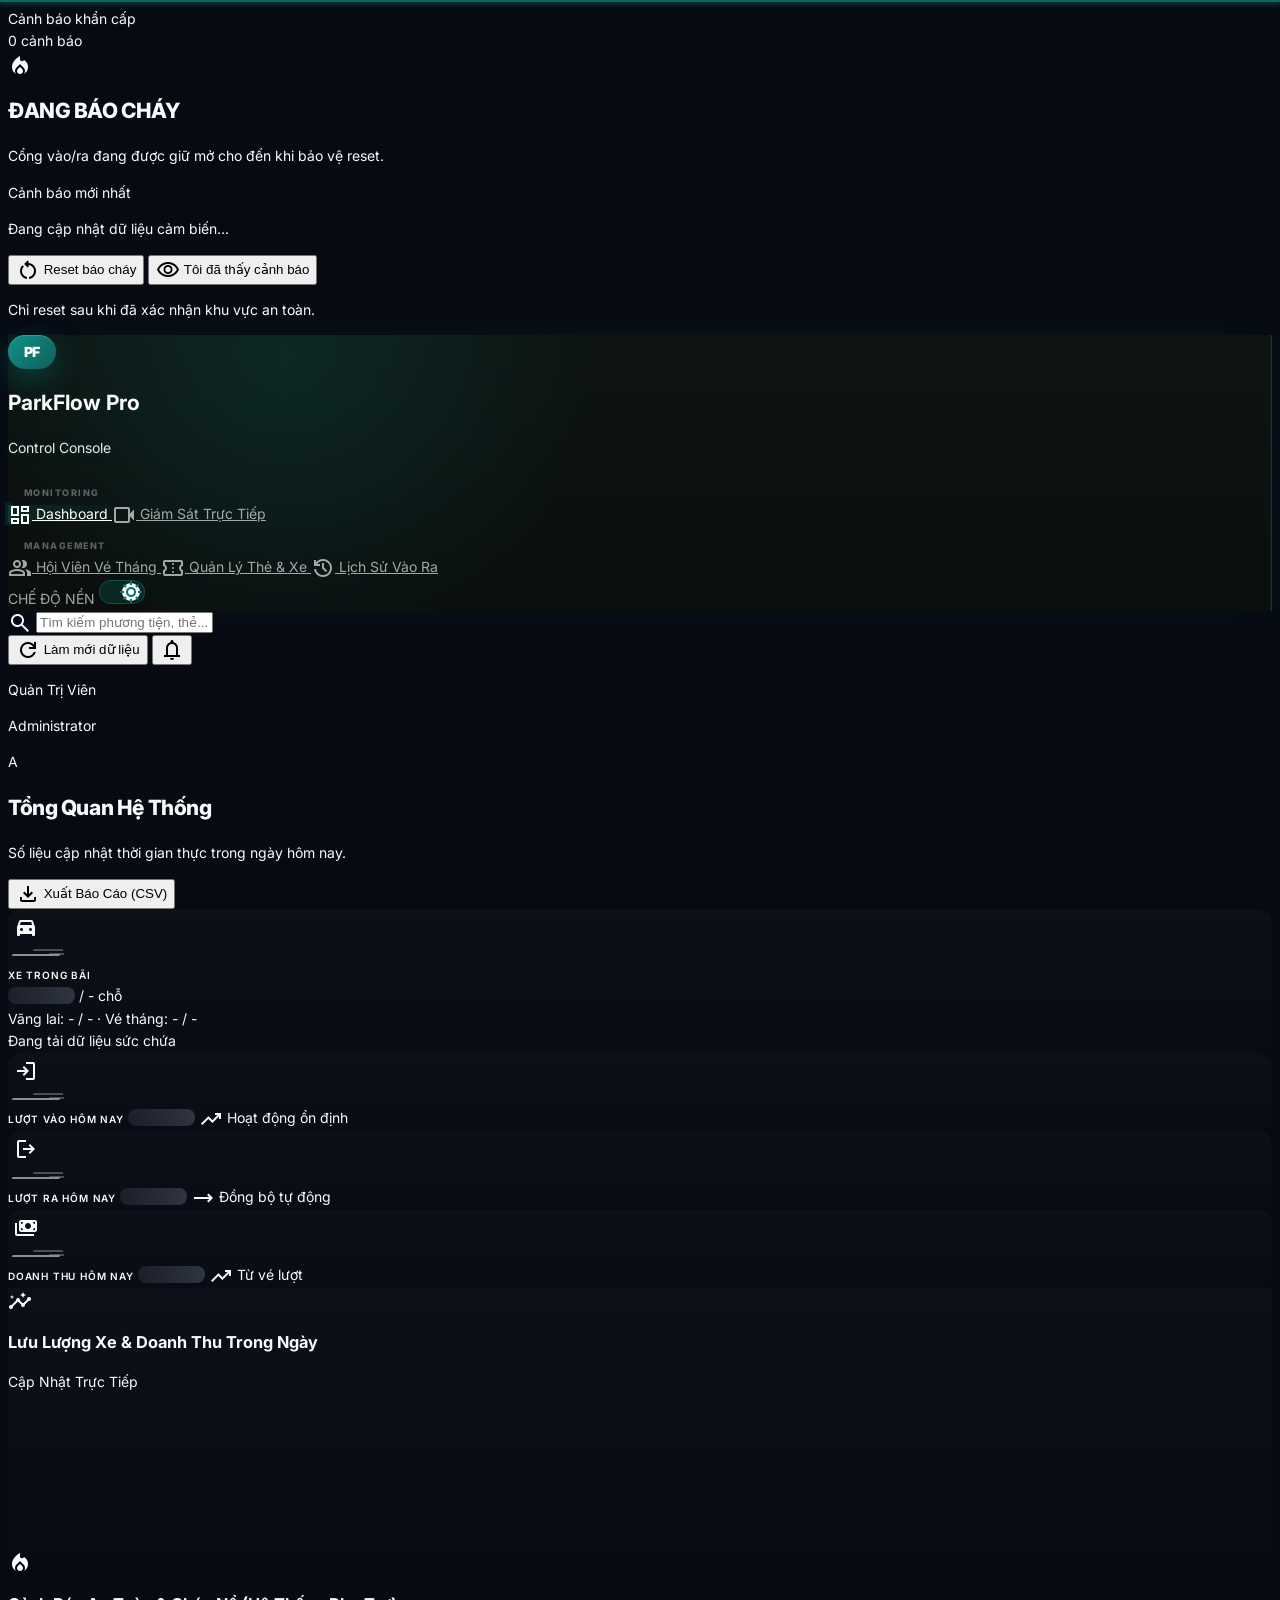
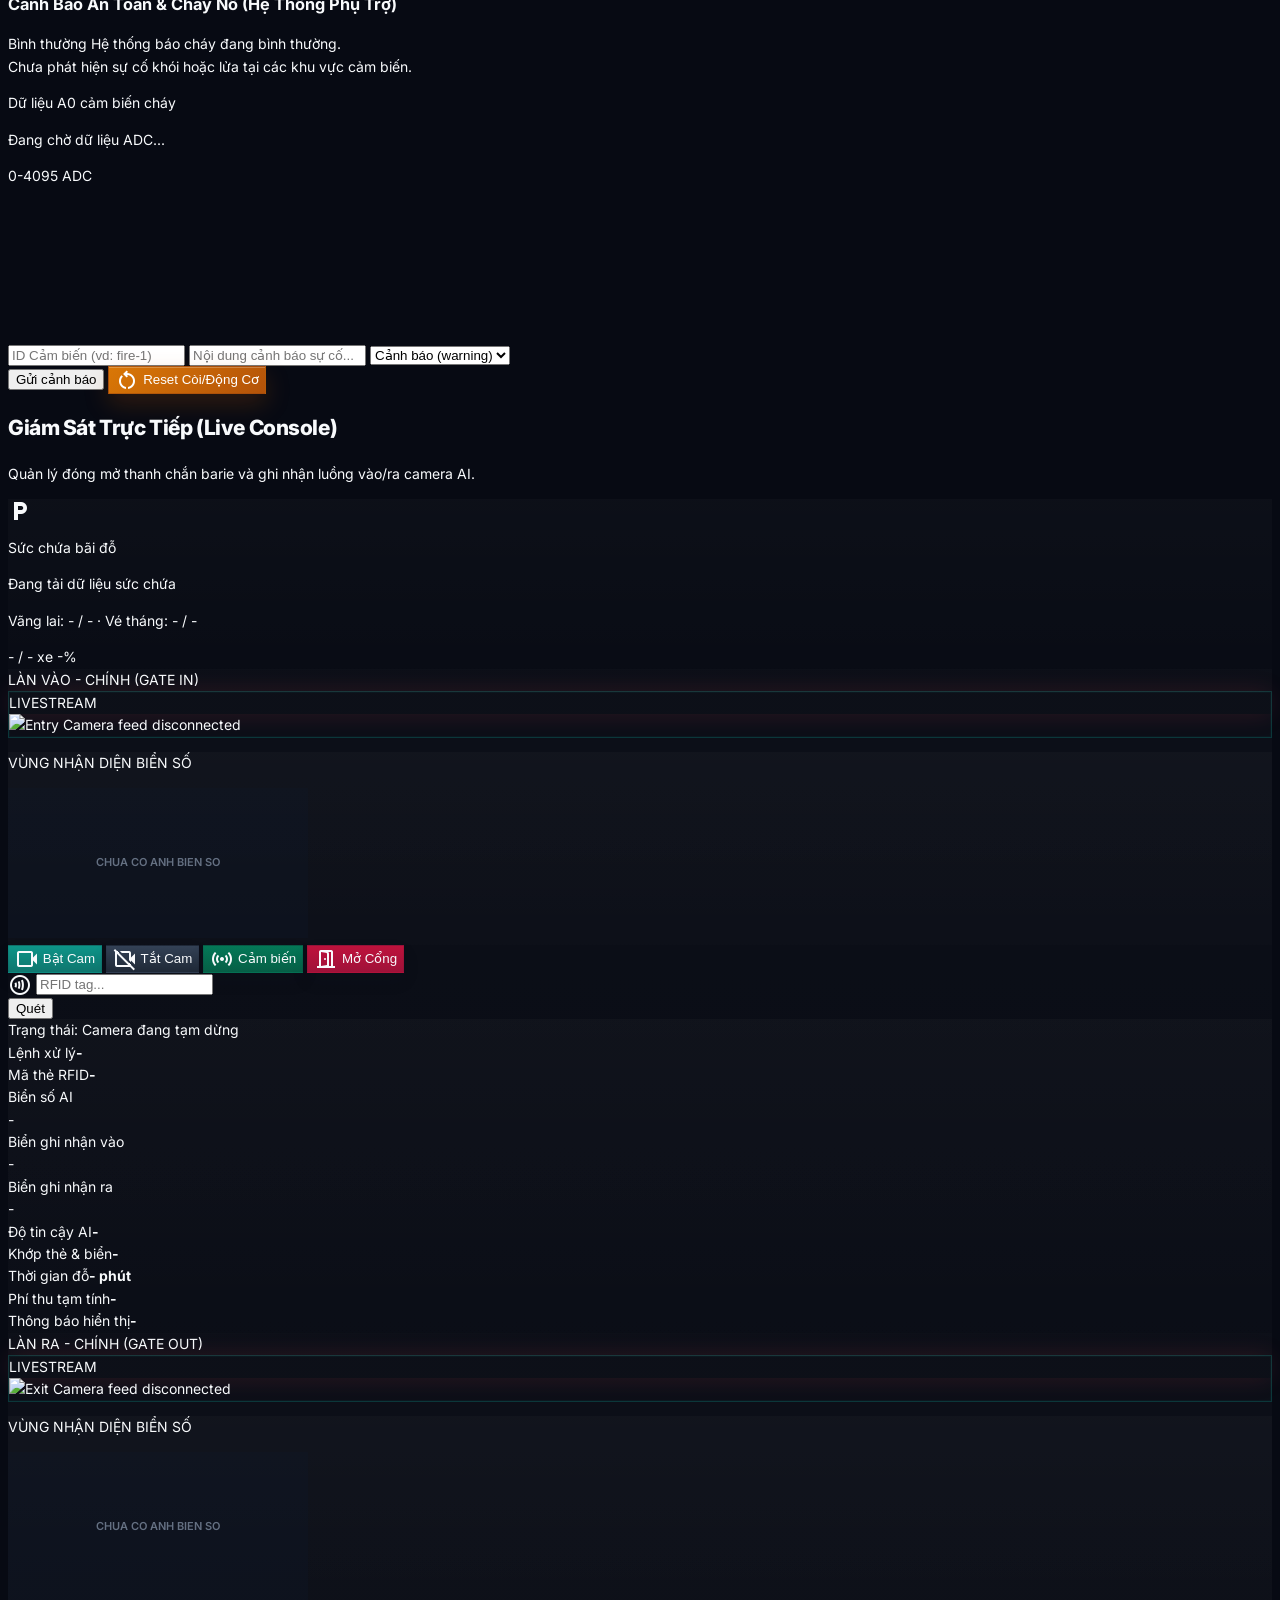
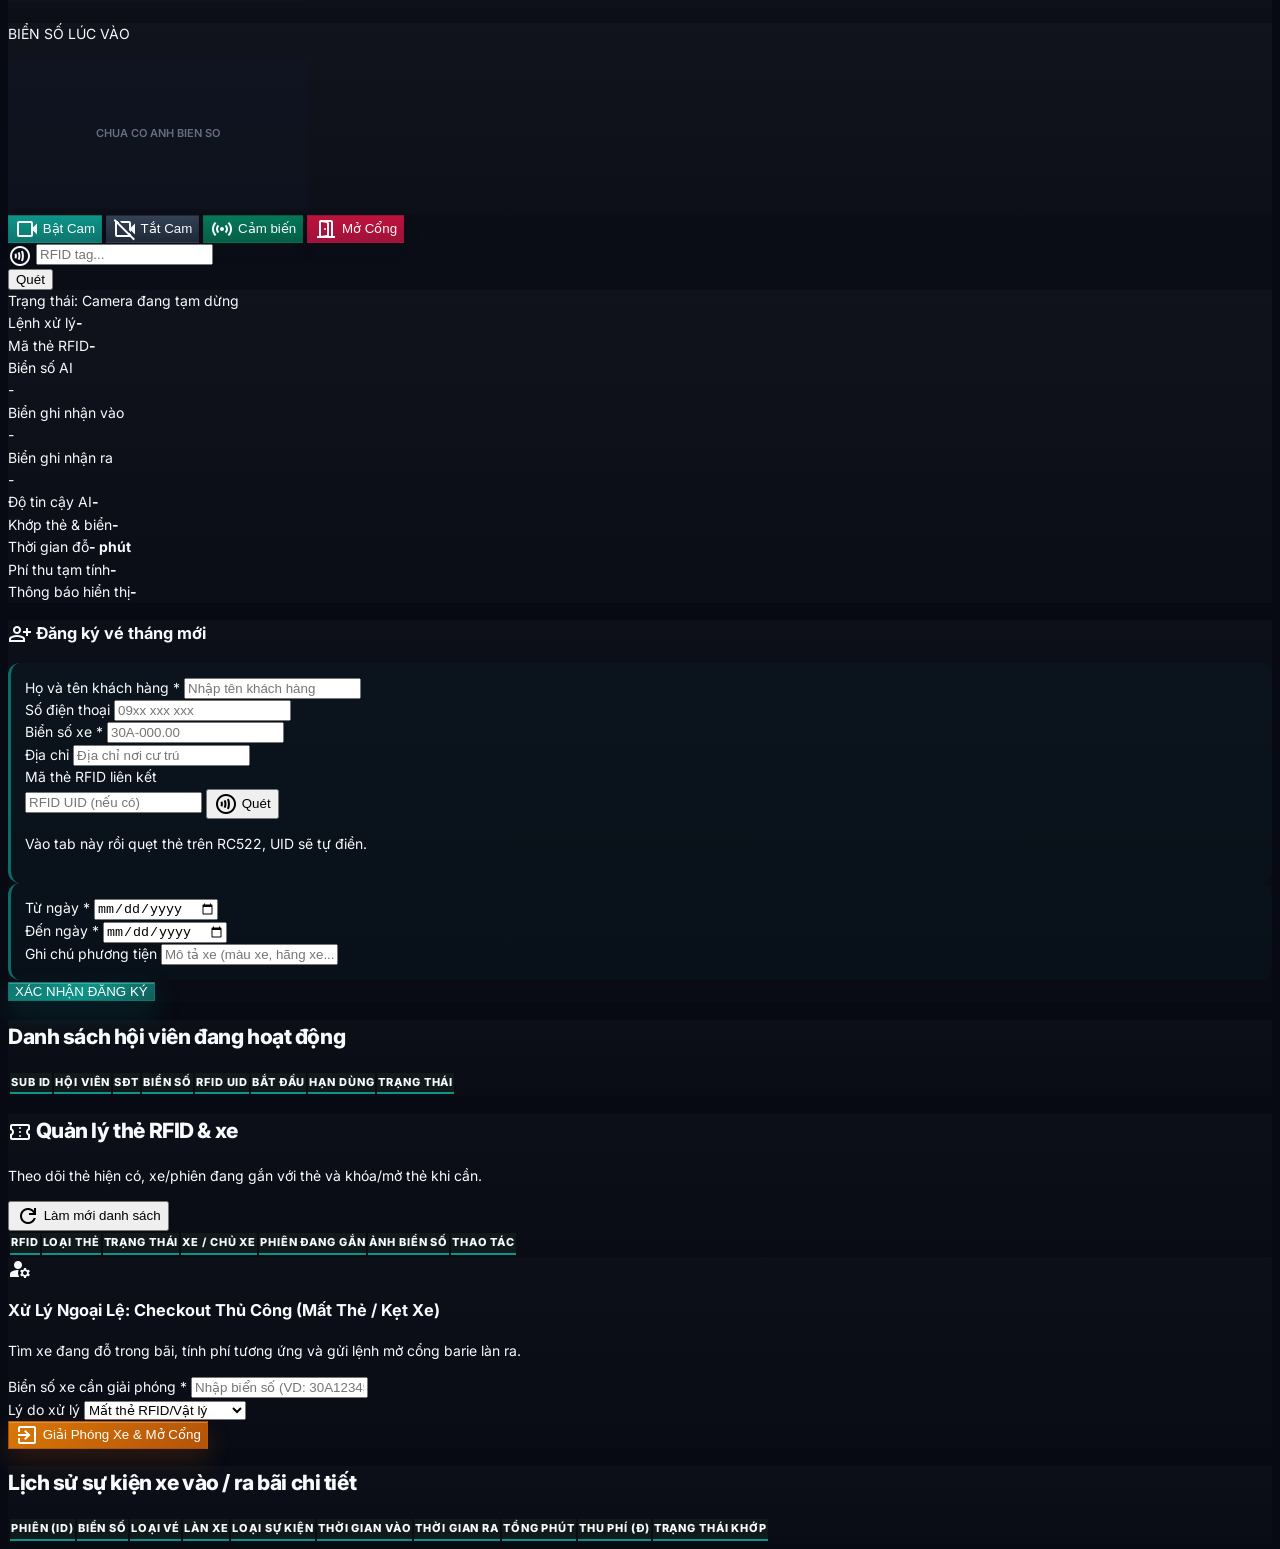
==== commit e5b1862c: "feat: add RFID card management and fire telemetry updates" ====
--- a/frontend/index.html
+++ b/frontend/index.html
@@ -1,4 +1,4 @@
-<!DOCTYPE html>
+﻿<!DOCTYPE html>
 <html lang="vi" class="dark">
 <head>
     <meta charset="utf-8"/>
@@ -149,6 +149,11 @@
         </a>
         <a class="pf-nav-link flex items-center gap-stack-md text-sidebar-text/60 px-4 py-3 rounded-lg transition-all hover:bg-white/5 hover:text-sidebar-text" href="#">
             <span class="pf-nav-dot"></span>
+            <span class="material-symbols-outlined text-xl" data-icon="confirmation_number">confirmation_number</span>
+            <span class="text-label-sm font-semibold">Quản Lý Thẻ &amp; Xe</span>
+        </a>
+        <a class="pf-nav-link flex items-center gap-stack-md text-sidebar-text/60 px-4 py-3 rounded-lg transition-all hover:bg-white/5 hover:text-sidebar-text" href="#">
+            <span class="pf-nav-dot"></span>
             <span class="material-symbols-outlined text-xl" data-icon="history">history</span>
             <span class="text-label-sm font-semibold">Lịch Sử Vào Ra</span>
         </a>
@@ -544,7 +549,14 @@
                     </div>
                     <div>
                         <label class="block text-[11px] font-bold text-on-surface-variant/80 uppercase tracking-wider mb-1">Mã thẻ RFID liên kết</label>
-                        <input id="monthlyRfid" class="w-full bg-surface border border-border-subtle/60 rounded-lg text-xs px-3 py-2 outline-none focus:ring-1 focus:ring-primary focus:border-primary transition-all font-mono bg-transparent" placeholder="RFID UID (nếu có)" type="text"/>
+                        <div class="flex gap-2">
+                            <input id="monthlyRfid" class="w-full bg-surface border border-border-subtle/60 rounded-lg text-xs px-3 py-2 outline-none focus:ring-1 focus:ring-primary focus:border-primary transition-all font-mono bg-transparent" placeholder="RFID UID (nếu có)" type="text"/>
+                            <button id="monthlyRfidScanBtn" class="shrink-0 inline-flex items-center gap-1 rounded-lg bg-amber-600 px-3 py-2 text-xs font-bold text-white shadow hover:bg-amber-700 transition-all" type="button">
+                                <span class="material-symbols-outlined text-sm">contactless</span>
+                                Quét
+                            </button>
+                        </div>
+                        <p id="monthlyRfidHint" class="mt-1 text-[10px] font-semibold text-on-surface-variant/70">Vào tab này rồi quẹt thẻ trên RC522, UID sẽ tự điền.</p>
                     </div>
                     </div>
                     <div class="pf-form-group space-y-4">
@@ -564,7 +576,7 @@
                     </div>
                     </div>
                     <div class="pt-2">
-                        <button class="w-full bg-primary hover:bg-primary-hover text-white py-2.5 rounded-lg text-xs font-bold shadow-md shadow-primary/10 hover:scale-[1.01] transition-all" type="submit">
+                        <button class="pf-monthly-submit-btn w-full py-2.5 rounded-lg text-xs font-bold hover:scale-[1.01] transition-all" type="submit">
                             XÁC NHẬN ĐĂNG KÝ
                         </button>
                     </div>
@@ -597,6 +609,43 @@
                         </tbody>
                     </table>
                 </div>
+            </div>
+        </div>
+    </div>
+
+    <!-- RFID & Vehicle Management Panel -->
+    <div class="hidden space-y-stack-lg animate-fade-in" id="panel-rfid-vehicles">
+        <div class="bg-surface-card rounded-xl border border-border-subtle shadow-sm overflow-hidden flex flex-col">
+            <div class="px-6 py-4 border-b border-border-subtle/50 flex flex-col md:flex-row md:items-center justify-between gap-3 bg-surface-container-low/20">
+                <div>
+                    <h2 class="text-sm font-extrabold text-on-surface flex items-center gap-2">
+                        <span class="material-symbols-outlined text-primary text-lg">confirmation_number</span>
+                        Quản lý thẻ RFID &amp; xe
+                    </h2>
+                    <p class="text-xs text-on-surface-variant/70 mt-1">Theo dõi thẻ hiện có, xe/phiên đang gắn với thẻ và khóa/mở thẻ khi cần.</p>
+                </div>
+                <button id="refreshRfidCardsBtn" class="bg-primary/10 hover:bg-primary/20 text-primary px-4 py-2 rounded-full text-xs font-bold flex items-center gap-1.5 transition-colors shadow-sm">
+                    <span class="material-symbols-outlined text-sm">refresh</span>
+                    Làm mới danh sách
+                </button>
+            </div>
+            <div class="overflow-x-auto">
+                <table class="pf-table w-full text-left border-collapse">
+                    <thead>
+                        <tr class="bg-surface-container-low text-[10px] font-bold text-on-surface-variant/80 uppercase tracking-wider border-b border-border-subtle/40">
+                            <th class="px-5 py-3.5">RFID</th>
+                            <th class="px-5 py-3.5">Loại thẻ</th>
+                            <th class="px-5 py-3.5">Trạng thái</th>
+                            <th class="px-5 py-3.5">Xe / chủ xe</th>
+                            <th class="px-5 py-3.5">Phiên đang gắn</th>
+                            <th class="px-5 py-3.5">Ảnh biển số</th>
+                            <th class="px-5 py-3.5 text-center">Thao tác</th>
+                        </tr>
+                    </thead>
+                    <tbody id="rfidVehicleTableBody" class="divide-y divide-border-subtle/30 text-xs">
+                        <!-- Populated dynamically -->
+                    </tbody>
+                </table>
             </div>
         </div>
     </div>
--- a/frontend/style.css
+++ b/frontend/style.css
@@ -52,6 +52,23 @@
     box-shadow: 0 0 0 3px rgba(13, 148, 136, 0.2) !important;
 }
 
+.pf-monthly-submit-btn {
+    color: #ffffff;
+    background: linear-gradient(135deg, #0f766e 0%, #0d9488 52%, #115e59 100%);
+    border: 1px solid rgba(15, 118, 110, 0.9);
+    box-shadow: 0 12px 28px rgba(13, 148, 136, 0.24), inset 0 1px 0 rgba(255, 255, 255, 0.22);
+}
+
+.pf-monthly-submit-btn:hover {
+    background: linear-gradient(135deg, #115e59 0%, #0f766e 56%, #134e4a 100%);
+    box-shadow: 0 16px 34px rgba(13, 148, 136, 0.34), inset 0 1px 0 rgba(255, 255, 255, 0.22);
+}
+
+html:not(.dark) .pf-monthly-submit-btn {
+    border-color: rgba(17, 94, 89, 0.95);
+    box-shadow: 0 12px 28px rgba(15, 118, 110, 0.28), 0 0 0 1px rgba(255, 255, 255, 0.75) inset;
+}
+
 .dark .bg-surface-card {
     background-image: linear-gradient(180deg, rgba(255, 255, 255, 0.025), rgba(255, 255, 255, 0.006));
 }
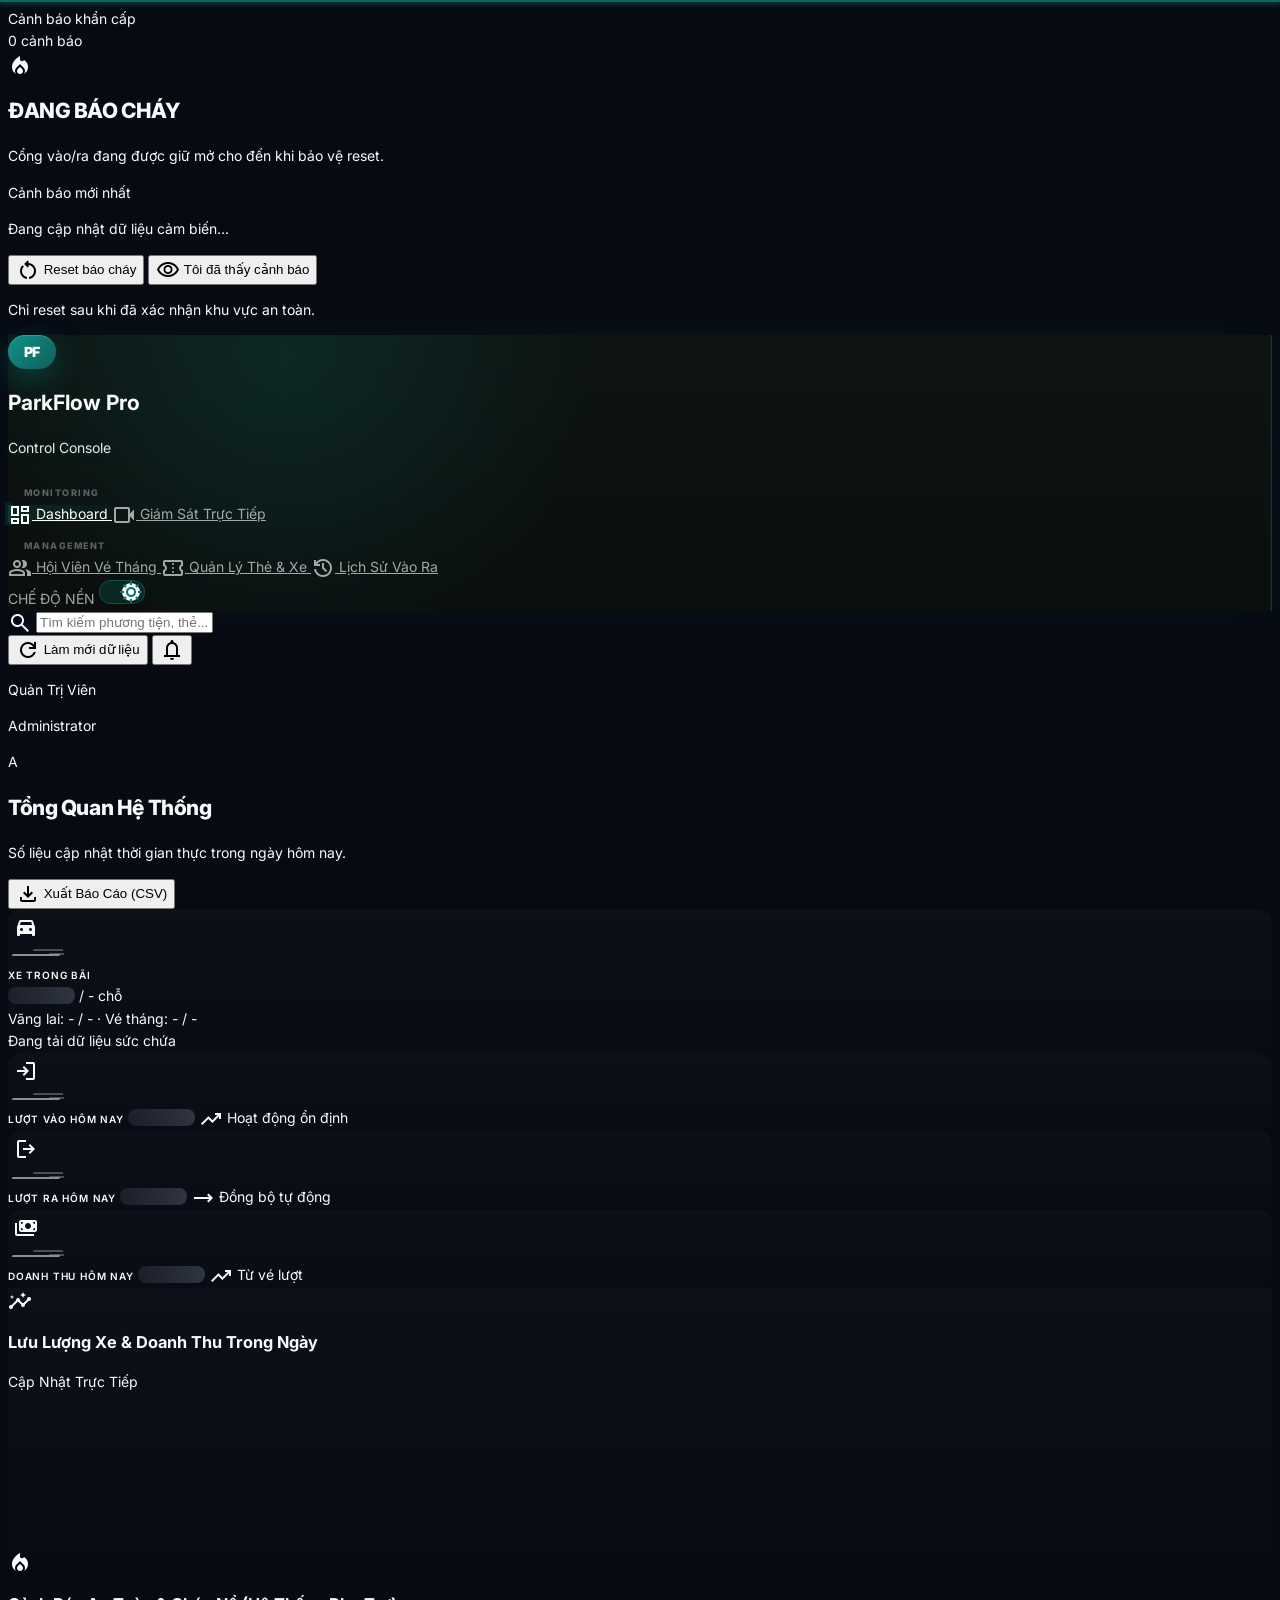
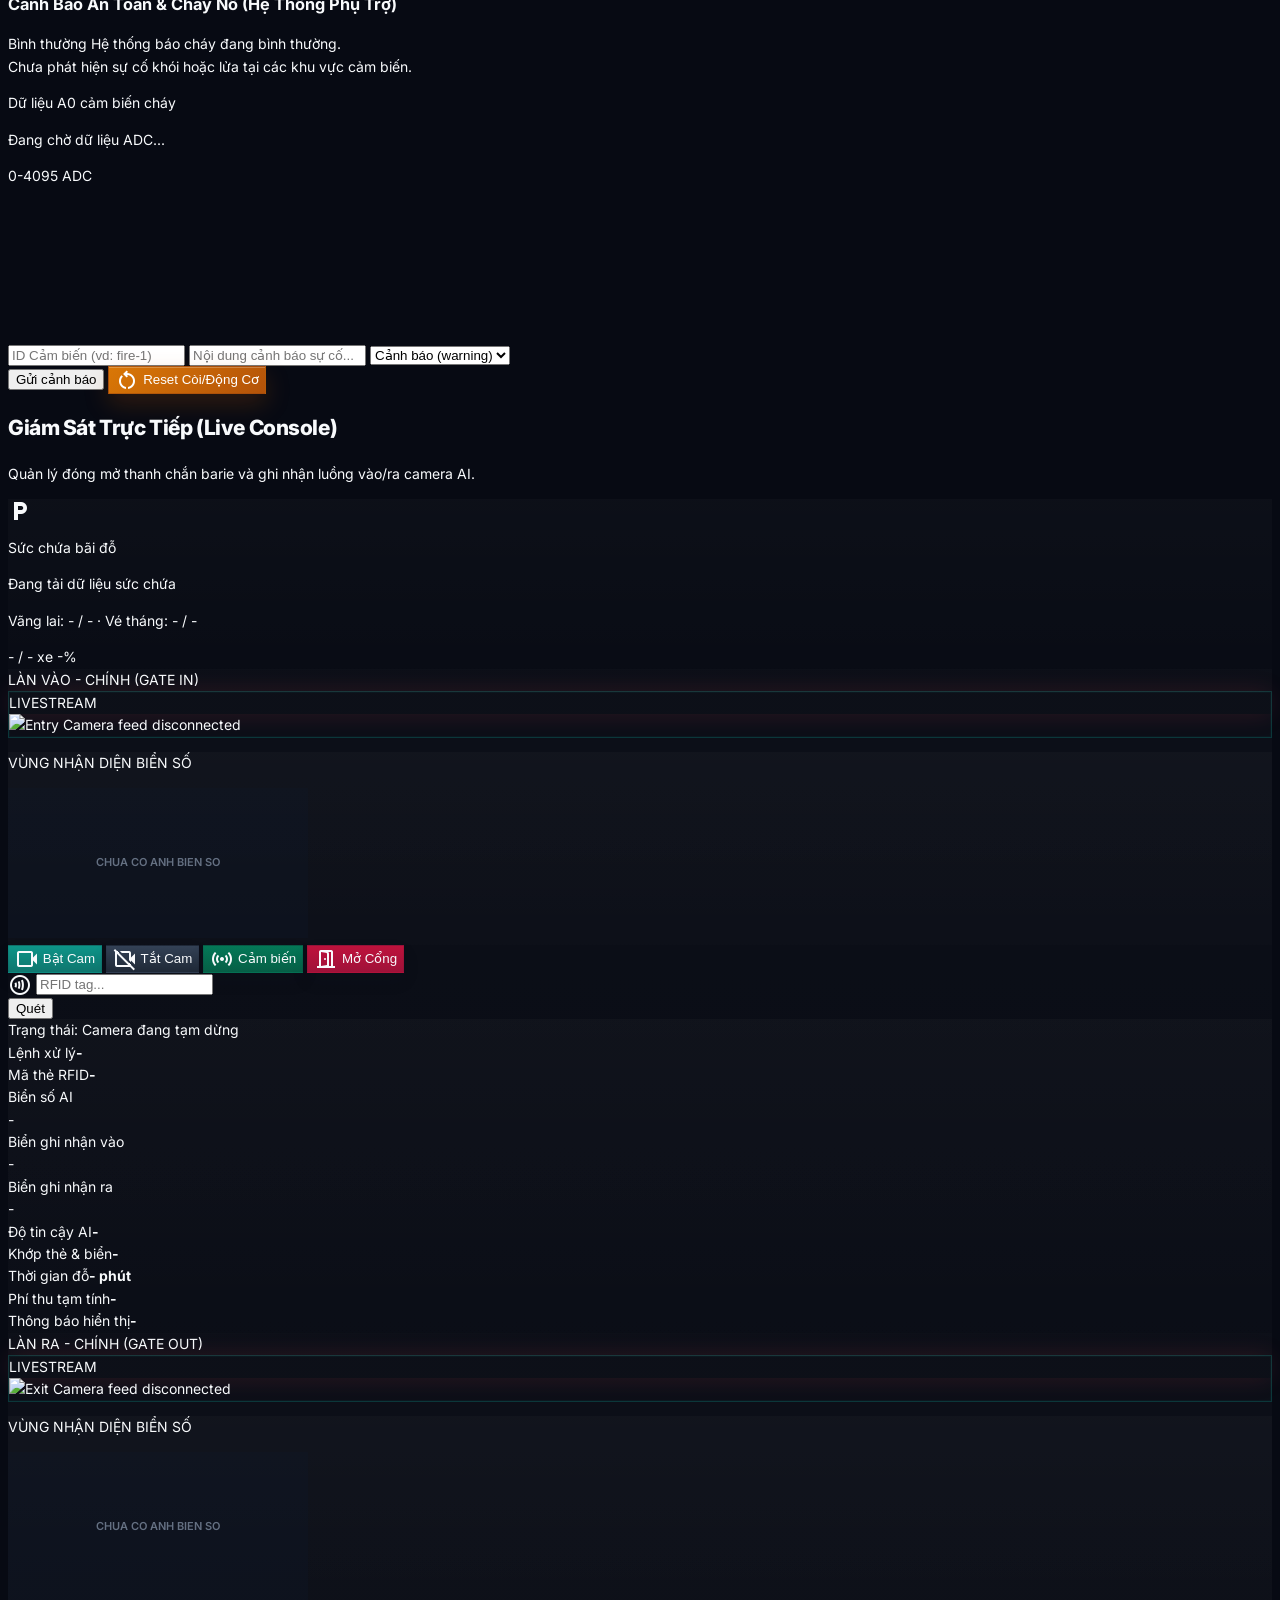
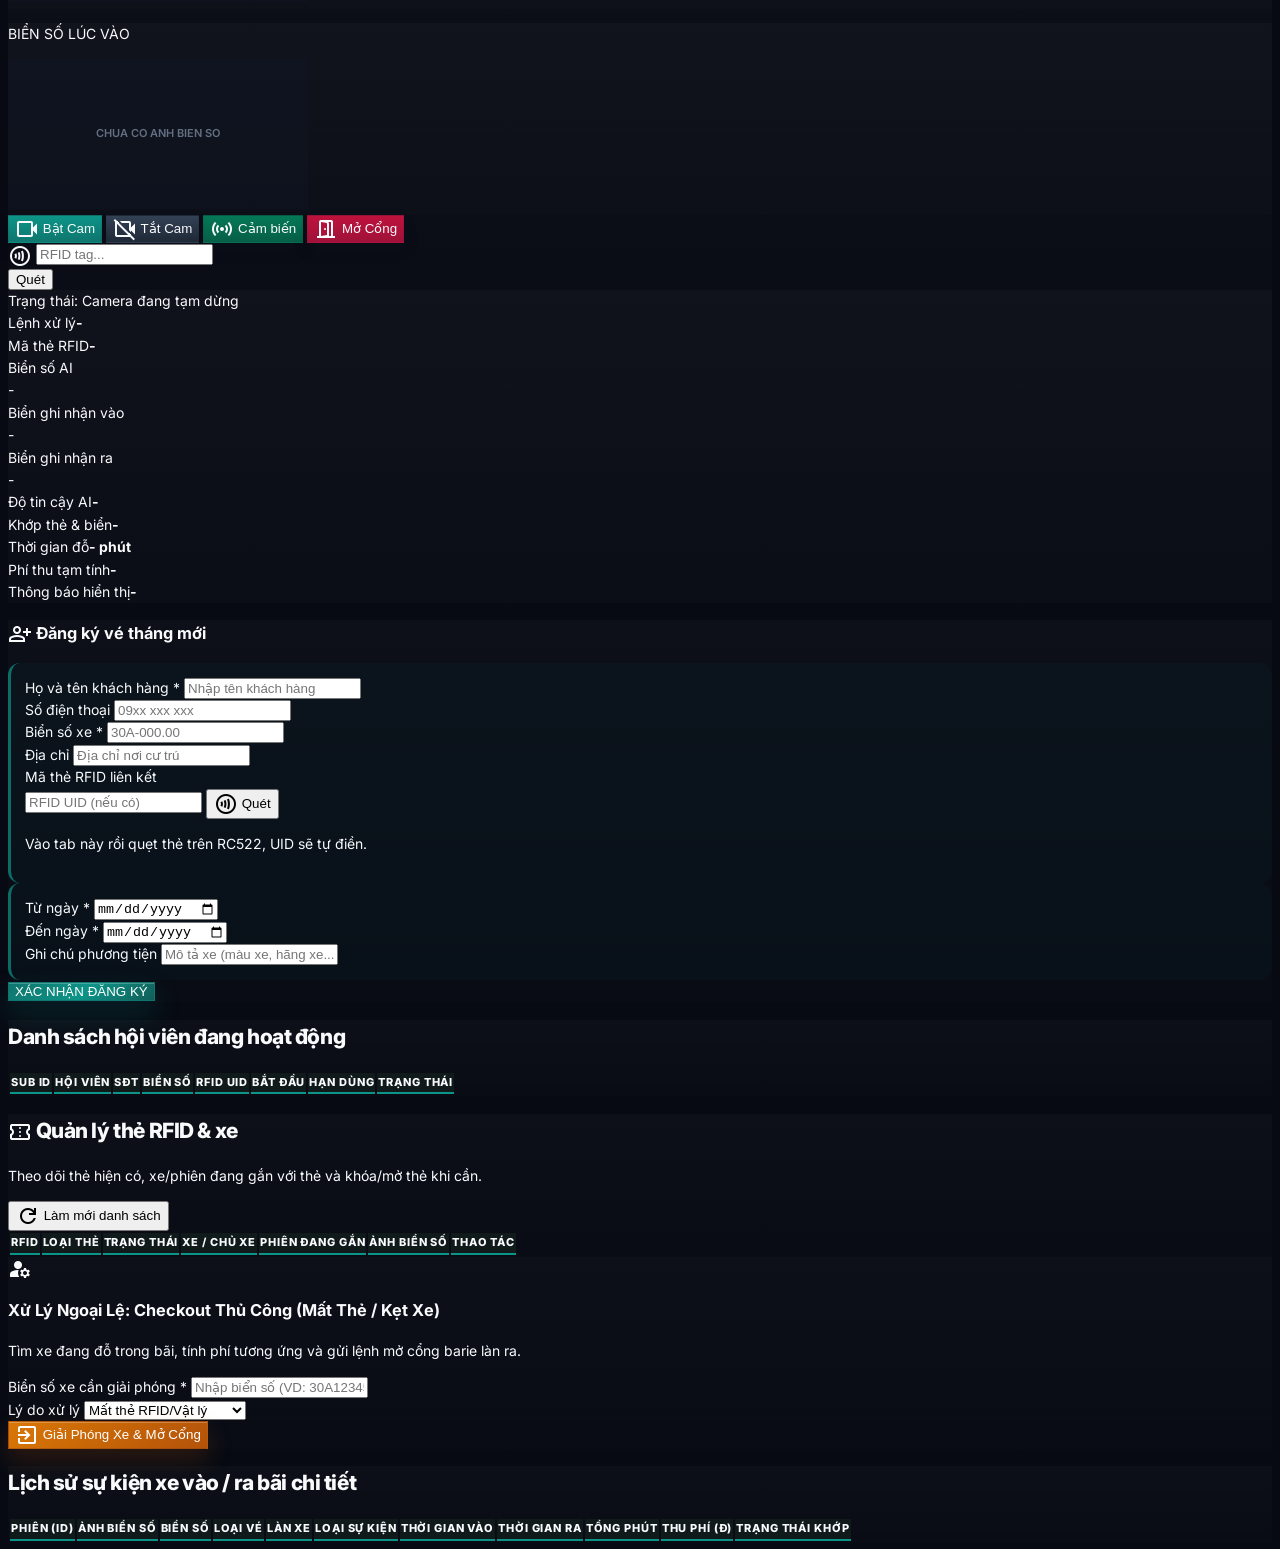
==== commit 5522c6e4: "feat: show plate images in parking history" ====
--- a/frontend/index.html
+++ b/frontend/index.html
@@ -696,6 +696,7 @@
                     <thead>
                         <tr class="bg-surface-container-low text-[10px] font-bold text-on-surface-variant/80 uppercase tracking-wider border-b border-border-subtle/40">
                             <th class="px-5 py-3.5">Phiên (ID)</th>
+                            <th class="px-5 py-3.5">Ảnh biển số</th>
                             <th class="px-5 py-3.5">Biển số</th>
                             <th class="px-5 py-3.5">Loại vé</th>
                             <th class="px-5 py-3.5">Làn xe</th>
